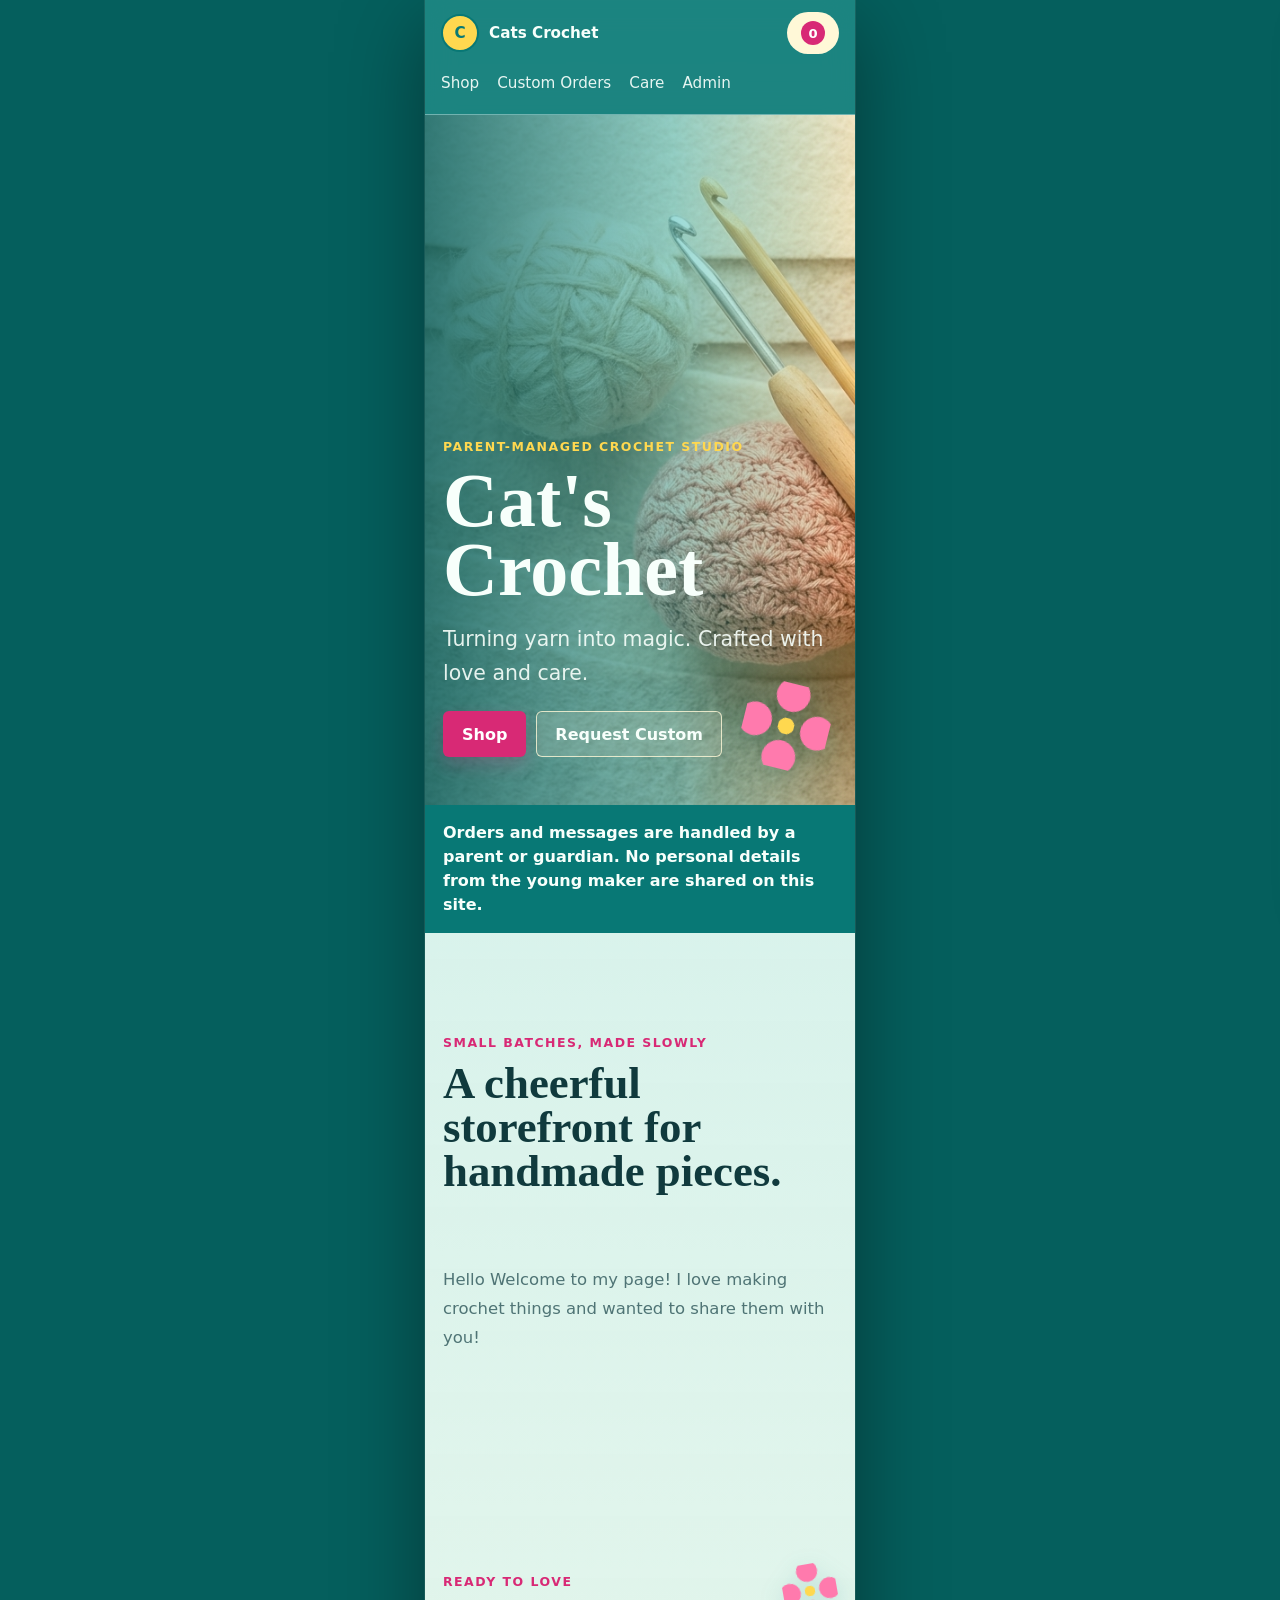
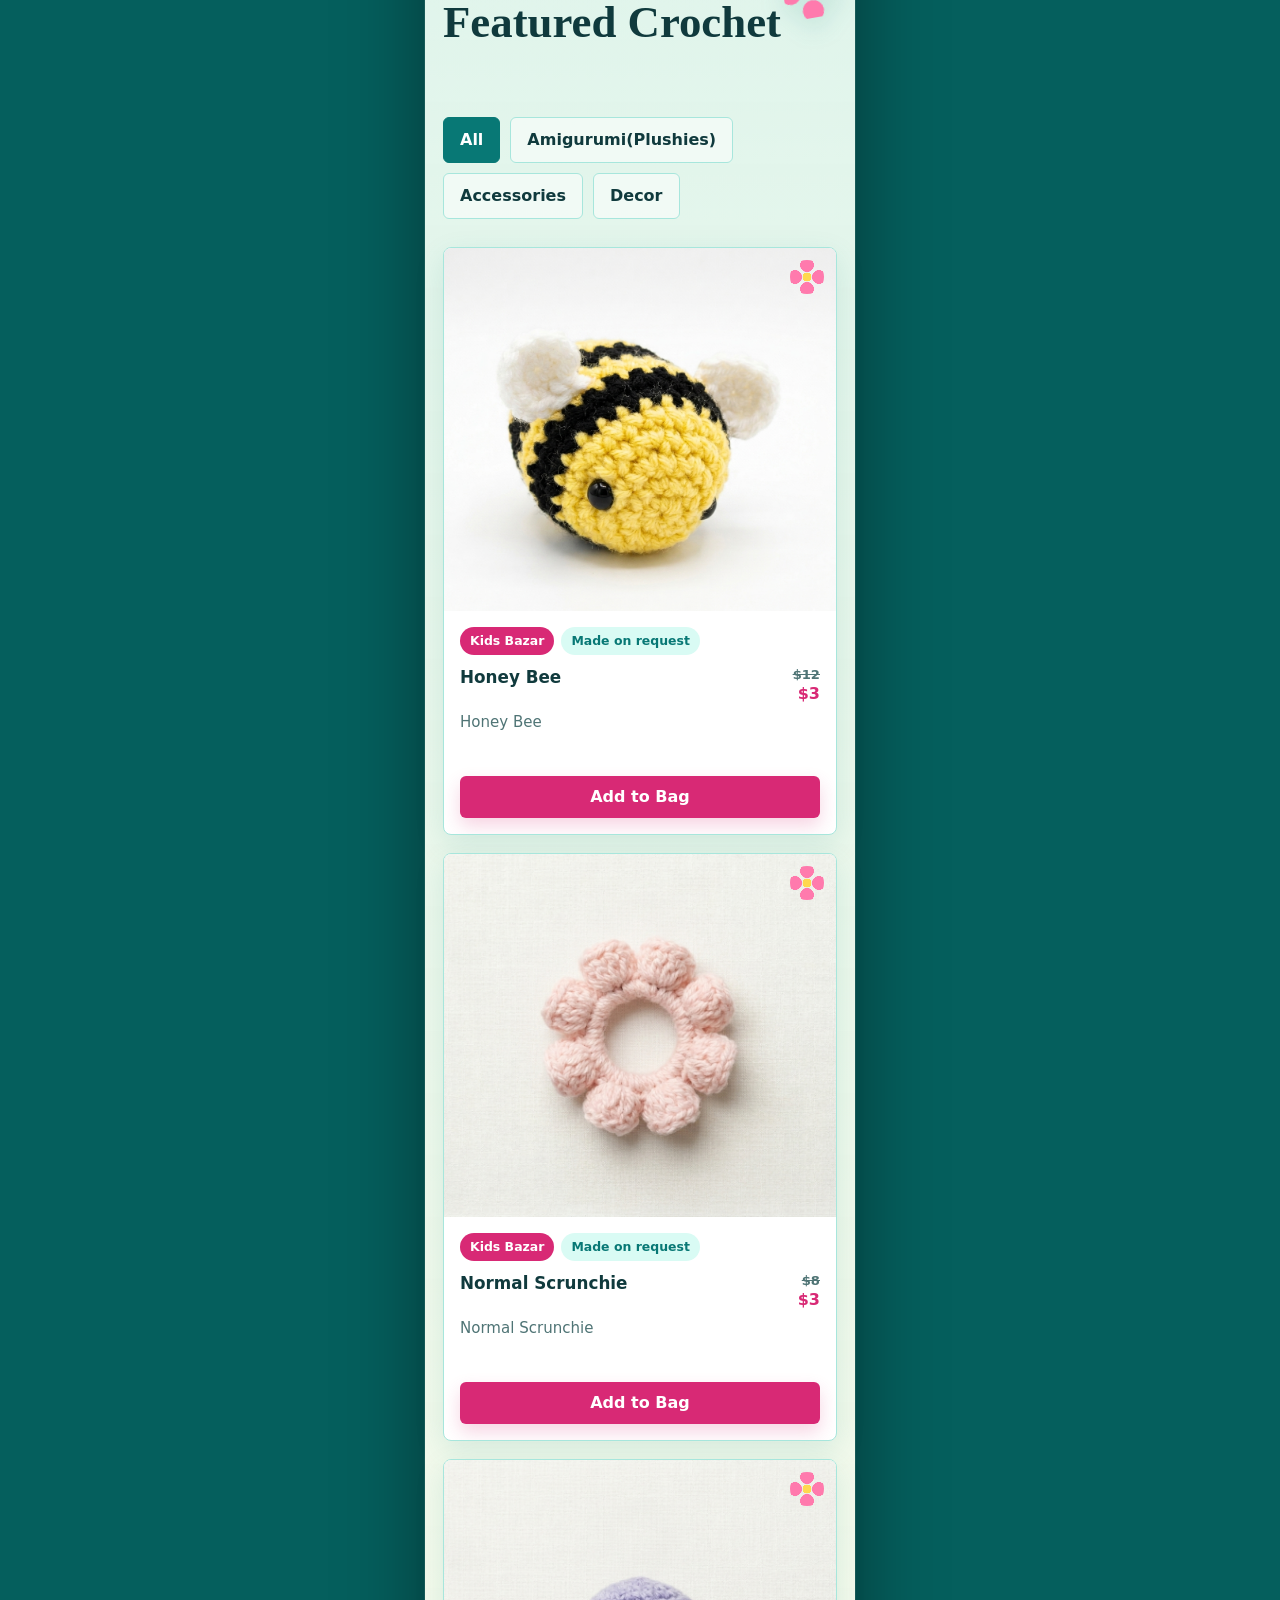
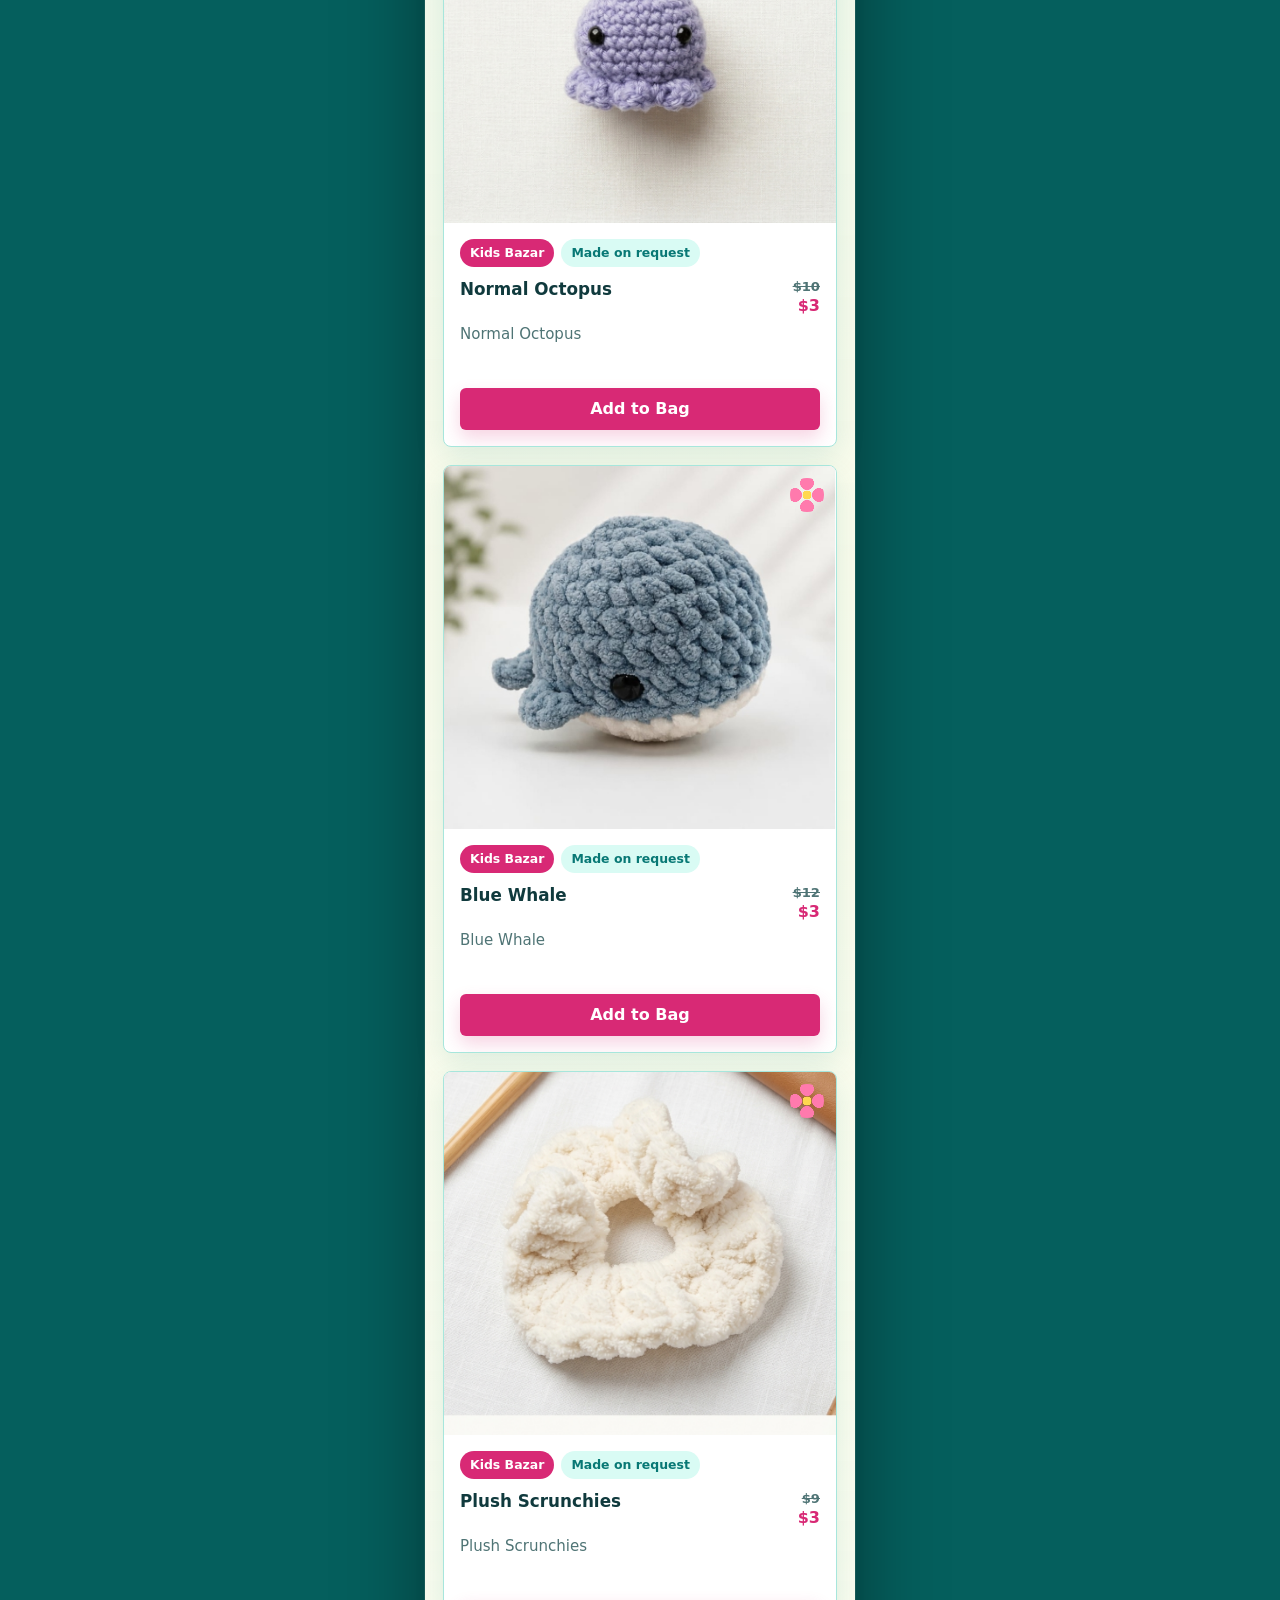
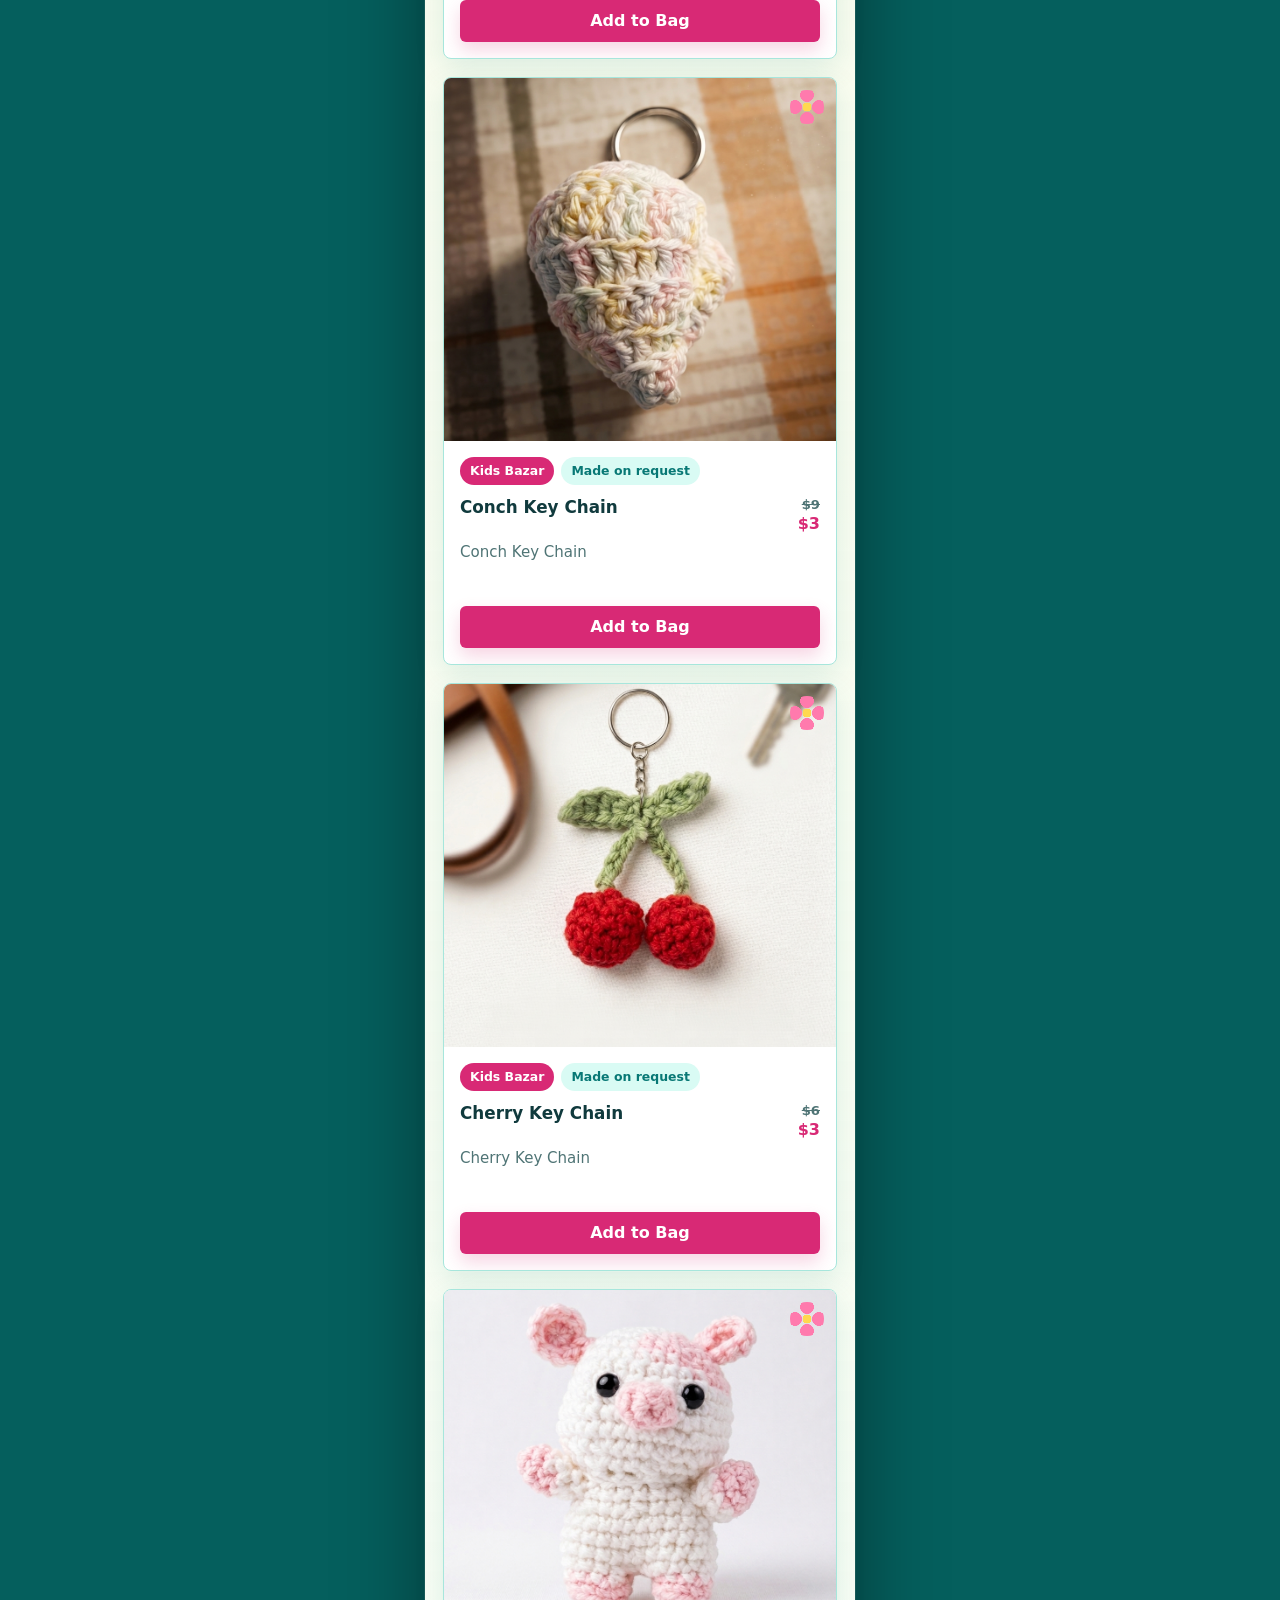
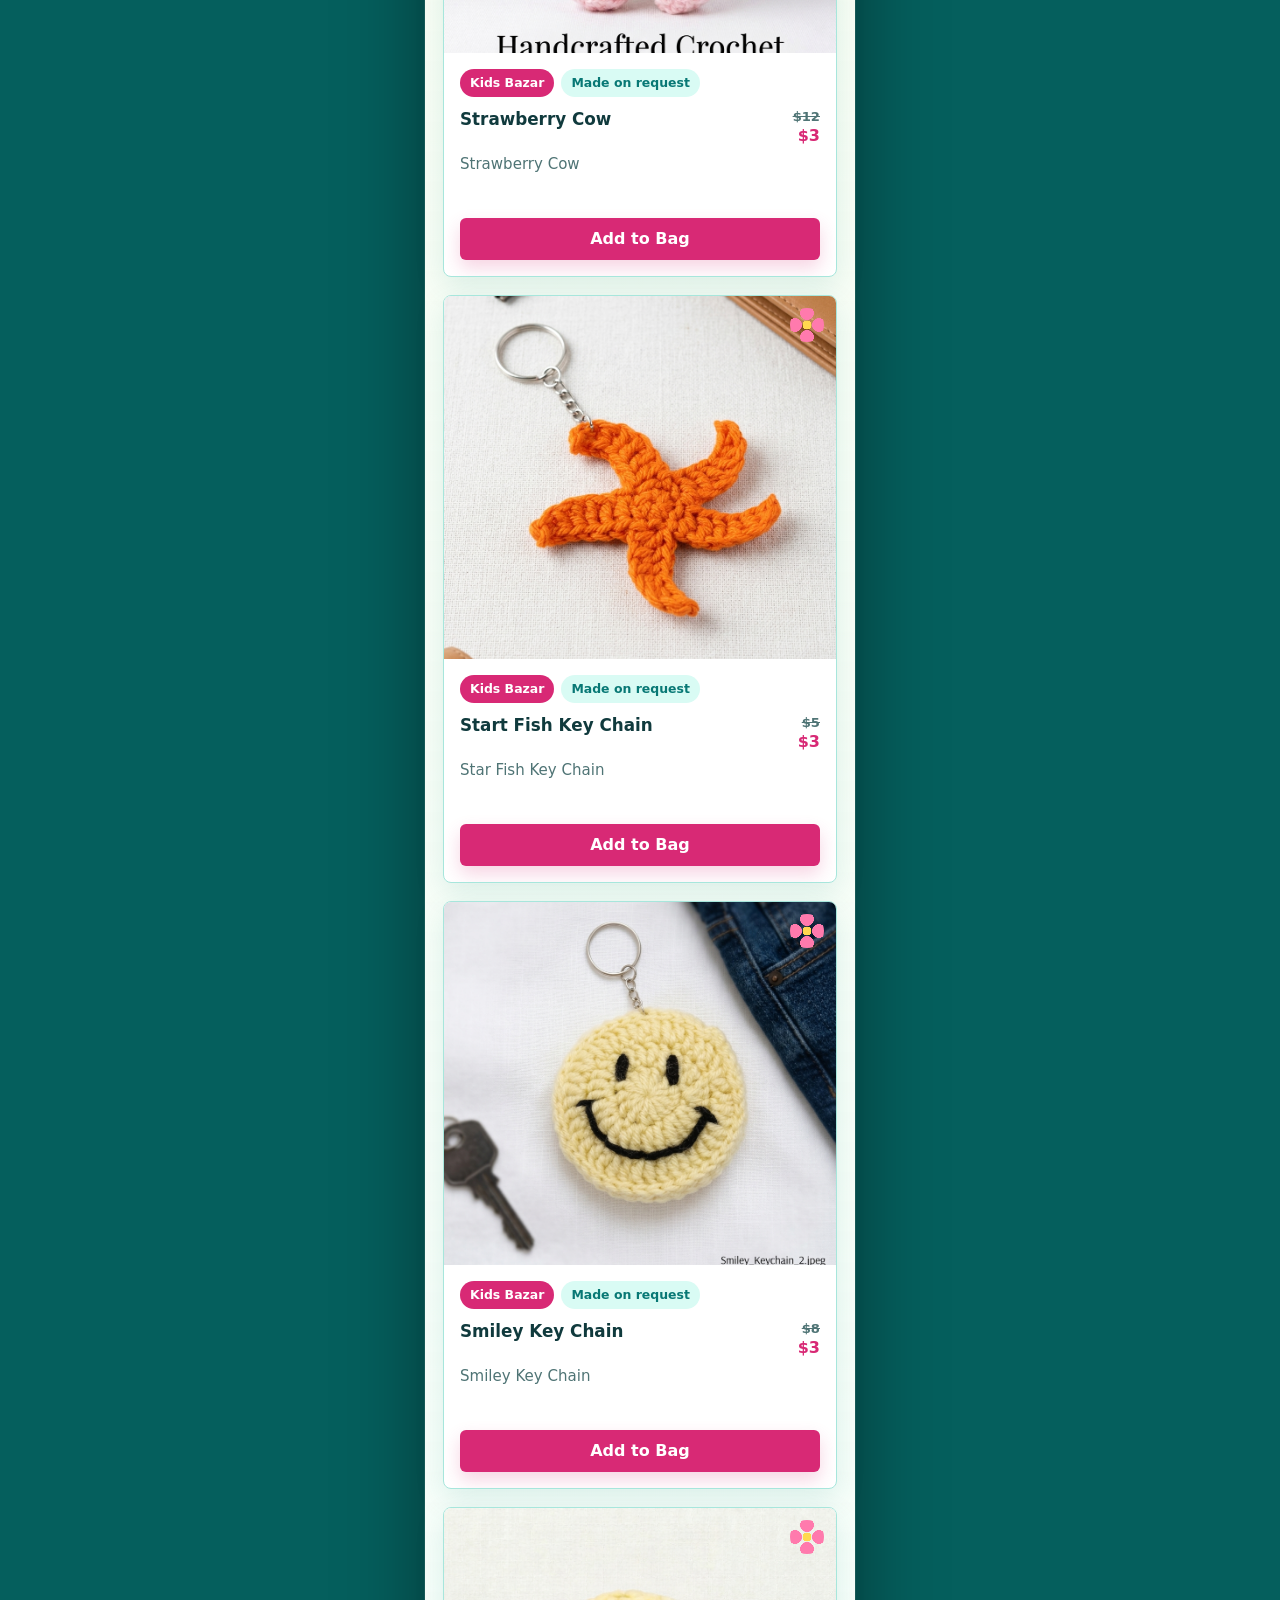
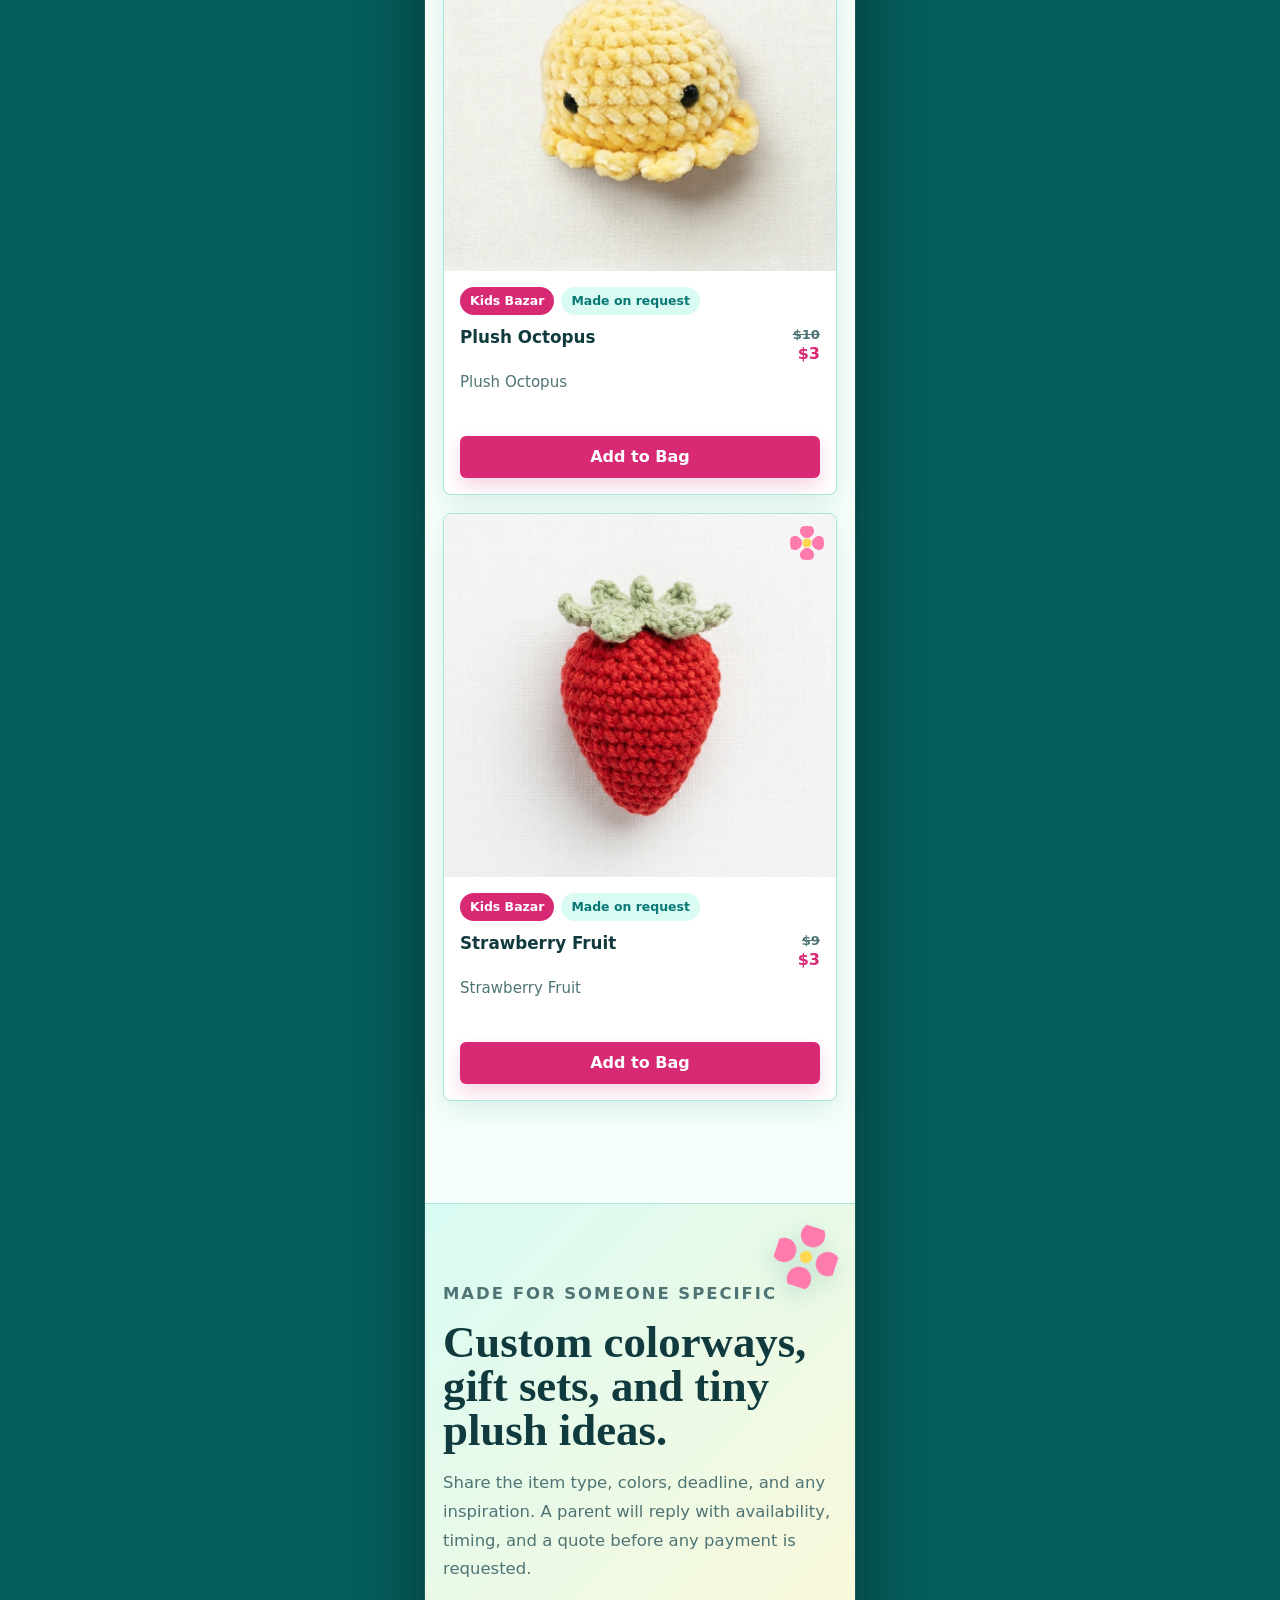
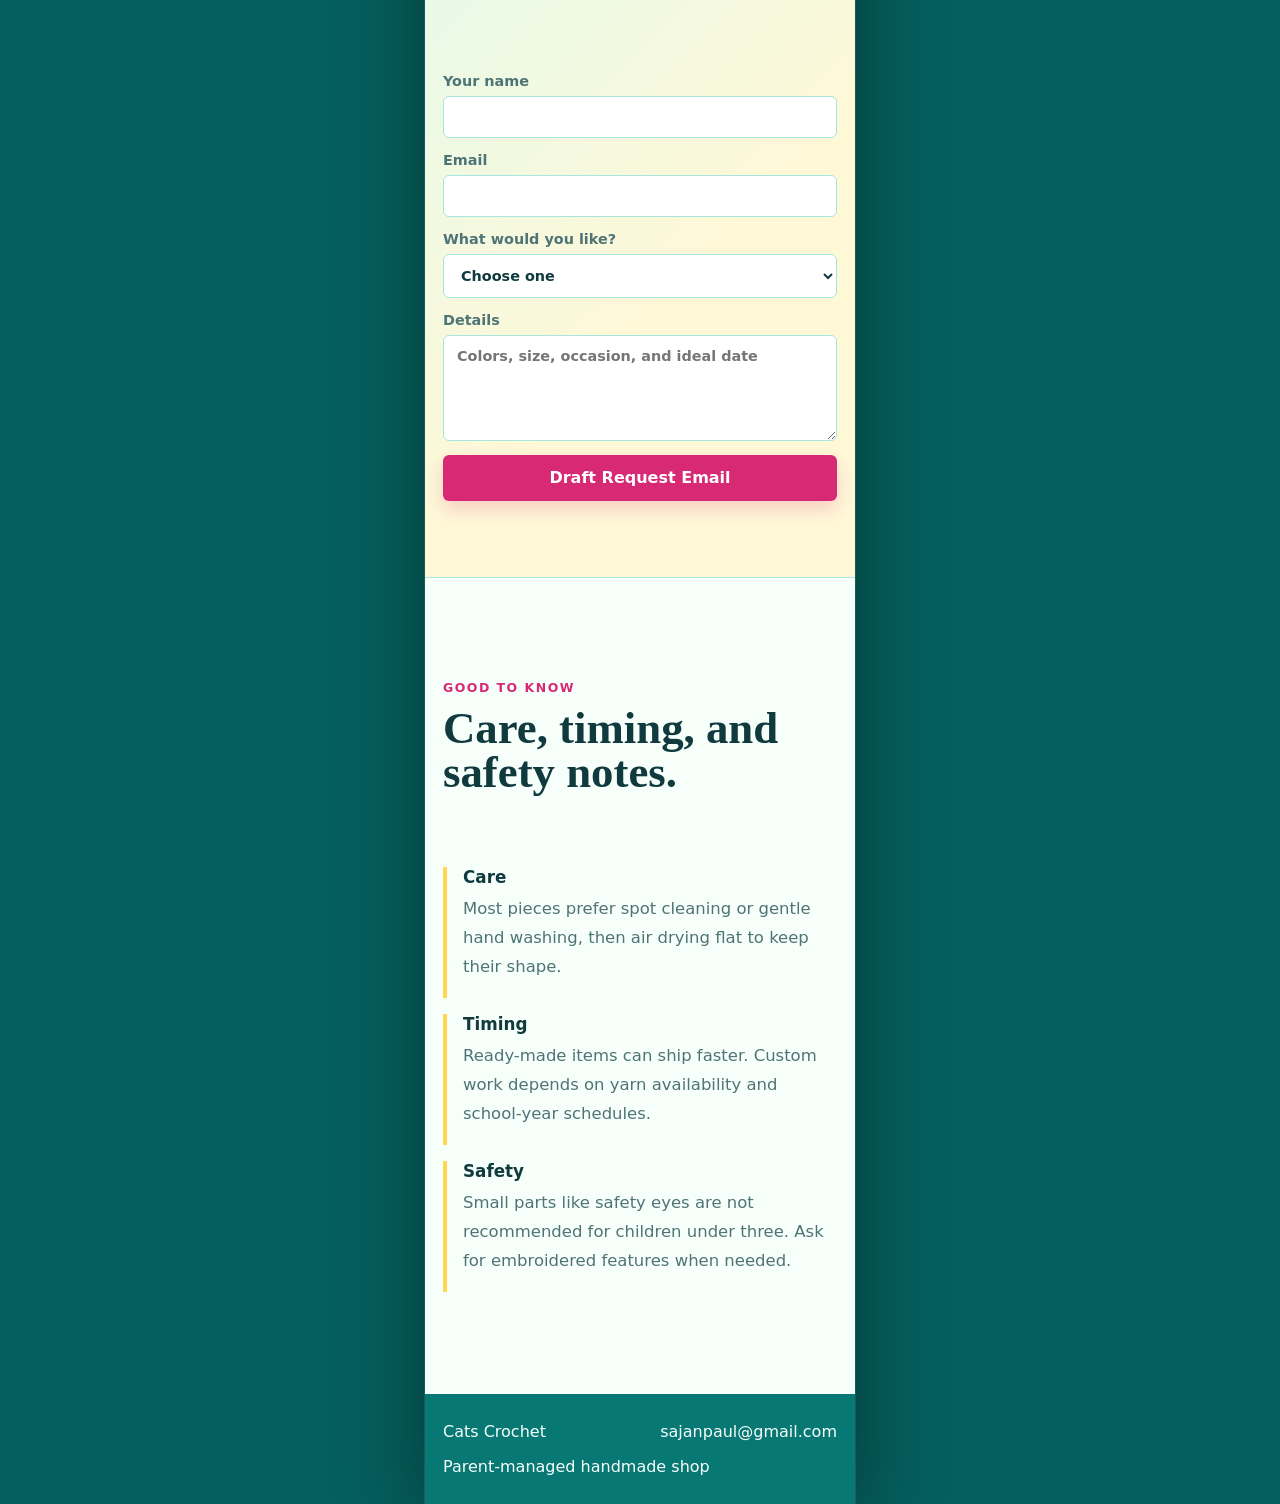
==== index.html @ 6daa9a14 "Initial commit via Netlify [skip ci]" ====
<!doctype html>
<html lang="en">
  <head>
    <meta charset="utf-8">
    <meta name="viewport" content="width=device-width, initial-scale=1">
    <title>Cats Crochet | Handmade Crochet Shop</title>
    <meta name="description" content="A parent-managed handmade crochet shop for plushies, totes, flowers, and custom gifts.">
    <link rel="stylesheet" href="styles.css">
  </head>
  <body>
    <header class="site-header" aria-label="Main navigation">
      <a class="brand" href="#top" aria-label="Cats Crochet home">
        <span class="brand-mark" aria-hidden="true">C</span>
        <span>Cats Crochet</span>
      </a>
      <nav class="nav-links">
        <a href="#shop">Shop</a>
        <a href="#custom">Custom Orders</a>
        <a href="#care">Care</a>
        <a href="admin.html">Admin</a>
      </nav>
      <button class="cart-toggle" type="button" aria-label="Open cart">
        <span aria-hidden="true">Bag</span>
        <span id="cartCount">0</span>
      </button>
    </header>

    <main id="top">
      <section class="hero" aria-labelledby="heroTitle">
        <div class="hero-content">
          <p class="eyebrow">Parent-managed crochet studio</p>
          <h1 id="heroTitle">Cat's Crochet</h1>
           <p class="hero-copy">Turning yarn into magic. Crafted with love and care.</p>
          <div class="hero-actions">
            <a class="button primary" href="#shop">Shop</a>
            <a class="button secondary" href="#custom">Request Custom</a>
          </div>
        </div>
      </section>

      <section class="notice" aria-label="Shop notice">
        <p>Orders and messages are handled by a parent or guardian. No personal details from the young maker are shared on this site.</p>
      </section>

      <section class="section intro" aria-labelledby="introTitle">
        <div>
          <p class="eyebrow">Small batches, made slowly</p>
          <h2 id="introTitle">A cheerful storefront for handmade pieces.</h2>
        </div>
        <p>Hello Welcome to my page! I love making crochet things and wanted to share them with you!</p>
      </section>

      <section class="section shop" id="shop" aria-labelledby="shopTitle">
        <div class="section-heading">
          <div>
            <p class="eyebrow">Ready to love</p>
            <h2 id="shopTitle">Featured Crochet</h2>
          </div>
          <div class="filters" aria-label="Product filters">
            <button class="filter active" type="button" data-filter="all">All</button>
            <button class="filter" type="button" data-filter="amigurumi">Amigurumi(Plushies)</button>
            <button class="filter" type="button" data-filter="accessories">Accessories</button>
            <button class="filter" type="button" data-filter="decor">Decor</button>
          </div>
        </div>
        <div class="product-grid" id="productGrid"></div>
      </section>

      <section class="section custom" id="custom" aria-labelledby="customTitle">
        <div class="custom-copy">
          <p class="eyebrow">Made for someone specific</p>
          <h2 id="customTitle">Custom colorways, gift sets, and tiny plush ideas.</h2>
		  <p> <p>
          <p>Share the item type, colors, deadline, and any inspiration. A parent will reply with availability, timing, and a quote before any payment is requested.</p>
        </div>
        <form id="customForm" class="custom-form">
          <label>
            Your name
            <input name="name" autocomplete="name" required>
          </label>
          <label>
            Email
            <input name="email" type="email" autocomplete="email" required>
          </label>
          <label>
            What would you like?
            <select name="type" required>
              <option value="">Choose one</option>
              <option>Plushie</option>
              <option>Bag or accessory</option>
              <option>Home item</option>
              <option>Gift set</option>
            </select>
          </label>
          <label>
            Details
            <textarea name="details" rows="5" placeholder="Colors, size, occasion, and ideal date"></textarea>
          </label>
          <button class="button primary" type="submit">Draft Request Email</button>
        </form>
      </section>

      <section class="section details" id="care" aria-labelledby="careTitle">
        <div>
          <p class="eyebrow">Good to know</p>
          <h2 id="careTitle">Care, timing, and safety notes.</h2>
        </div>
        <div class="detail-list">
          <article>
            <h3>Care</h3>
            <p>Most pieces prefer spot cleaning or gentle hand washing, then air drying flat to keep their shape.</p>
          </article>
          <article>
            <h3>Timing</h3>
            <p>Ready-made items can ship faster. Custom work depends on yarn availability and school-year schedules.</p>
          </article>
          <article>
            <h3>Safety</h3>
            <p>Small parts like safety eyes are not recommended for children under three. Ask for embroidered features when needed.</p>
          </article>
        </div>
      </section>
    </main>

    <aside class="cart-panel" id="cartPanel" aria-label="Shopping bag" aria-hidden="true">
      <div class="cart-header">
        <h2>Your Bag</h2>
        <button class="icon-button" type="button" id="closeCart" aria-label="Close cart">x</button>
      </div>
      <div class="cart-items" id="cartItems"></div>
      <div class="cart-footer">
        <div class="cart-total">
          <span>Total</span>
          <strong id="cartTotal">$0</strong>
        </div>
        <button class="button primary full" type="button" id="checkoutButton">Draft Checkout Email</button>
        <p>Checkout is parent-managed. Connect Stripe, Shopify, Square, or PayPal when you are ready for live payments.</p>
      </div>
    </aside>
    <div class="scrim" id="scrim"></div>

    <footer class="footer">
      <p>Cats Crochet</p>
      <a href="mailto:sajanpaul@gmail.com">sajanpaul@gmail.com</a>
      <p>Parent-managed handmade shop</p>
    </footer>

    <script src="data.js"></script>
    <script src="app.js"></script>
  </body>
</html>
---- styles.css ----
:root {
  --ink: #103a3d;
  --muted: #4f7475;
  --paper: #f7fffb;
  --cream: #fff8d7;
  --rose: #ff7aad;
  --rose-dark: #d82975;
  --teal: #13a9a4;
  --teal-dark: #087875;
  --teal-soft: #d9fbf4;
  --gold: #ffd84f;
  --gold-dark: #c88900;
  --leaf: #35b86d;
  --line: #a7e6dc;
  --shadow: 0 18px 50px rgba(8, 120, 117, .2);
  font-family: Inter, ui-sans-serif, system-ui, -apple-system, BlinkMacSystemFont, "Segoe UI", sans-serif;
}

* {
  box-sizing: border-box;
}

html {
  scroll-behavior: smooth;
}

body {
  margin: 0;
  color: var(--ink);
  background:
    linear-gradient(180deg, rgba(19, 169, 164, .18), rgba(255, 248, 215, .42) 34%, rgba(247, 255, 251, 1) 74%),
    var(--paper);
}

a {
  color: inherit;
  text-decoration: none;
}

button,
input,
select,
textarea {
  font: inherit;
}

.site-header {
  position: sticky;
  top: 0;
  z-index: 20;
  display: grid;
  grid-template-columns: auto 1fr auto;
  align-items: center;
  gap: 24px;
  min-height: 72px;
  padding: 12px clamp(18px, 4vw, 56px);
  border-bottom: 1px solid rgba(255, 255, 255, .38);
  color: #f7fffb;
  background: rgba(8, 120, 117, .9);
  backdrop-filter: blur(14px);
}

.brand {
  display: inline-flex;
  align-items: center;
  gap: 10px;
  font-weight: 800;
}

.brand-mark {
  display: grid;
  width: 38px;
  height: 38px;
  place-items: center;
  border: 2px solid currentColor;
  border-radius: 50%;
  color: var(--teal-dark);
  background: var(--gold);
}

.nav-links {
  display: flex;
  justify-content: center;
  gap: clamp(14px, 3vw, 34px);
  color: rgba(247, 255, 251, .92);
  font-size: .95rem;
}

.nav-links a {
  padding: 10px 0;
}

.cart-toggle,
.icon-button {
  border: 0;
  cursor: pointer;
}

.cart-toggle {
  display: inline-flex;
  align-items: center;
  gap: 8px;
  min-height: 42px;
  padding: 0 14px;
  border-radius: 999px;
  color: var(--ink);
  background: var(--cream);
  font-weight: 800;
}

#cartCount {
  display: grid;
  min-width: 24px;
  height: 24px;
  place-items: center;
  border-radius: 999px;
  color: #fff;
  background: var(--rose-dark);
  font-size: .82rem;
}

.hero {
  position: relative;
  overflow: hidden;
  min-height: calc(100vh - 72px);
  display: flex;
  align-items: center;
  padding: clamp(56px, 8vw, 110px) clamp(18px, 5vw, 76px);
  background-color: var(--teal);
  background-image: linear-gradient(90deg, rgba(8, 96, 94, .82), rgba(19, 169, 164, .42) 58%, rgba(255, 216, 79, .18)), url("assets/hero-yarn.jpg");
  background-position: center;
  background-size: cover;
}

.hero::after,
.custom::before,
.section-heading::after {
  content: "";
  position: absolute;
  width: 86px;
  height: 86px;
  pointer-events: none;
  background:
    radial-gradient(circle at 50% 50%, var(--gold) 0 13%, transparent 14%),
    radial-gradient(circle at 50% 13%, var(--rose) 0 19%, transparent 20%),
    radial-gradient(circle at 87% 50%, var(--rose) 0 19%, transparent 20%),
    radial-gradient(circle at 50% 87%, var(--rose) 0 19%, transparent 20%),
    radial-gradient(circle at 13% 50%, var(--rose) 0 19%, transparent 20%);
  filter: drop-shadow(0 8px 12px rgba(8, 120, 117, .2));
}

.hero::after {
  right: 26px;
  bottom: 36px;
  transform: rotate(14deg);
}

.hero-content {
  position: relative;
  z-index: 1;
  width: min(650px, 100%);
  color: #f7fffb;
}

.eyebrow {
  margin: 0 0 12px;
  color: var(--rose-dark);
  font-size: .78rem;
  font-weight: 900;
  letter-spacing: .12em;
  text-transform: uppercase;
}

.hero .eyebrow {
  color: var(--gold);
}

h1,
h2,
h3,
p {
  margin-top: 0;
}

h1 {
  max-width: 11ch;
  margin-bottom: 20px;
  font-family: Georgia, "Times New Roman", serif;
  font-size: clamp(3.7rem, 8vw, 7.7rem);
  line-height: .9;
  letter-spacing: 0;
}

h2 {
  margin-bottom: 0;
  font-family: Georgia, "Times New Roman", serif;
  font-size: clamp(2.1rem, 4vw, 4rem);
  line-height: .98;
  letter-spacing: 0;
}

h3 {
  margin-bottom: 8px;
  font-size: 1.05rem;
}

.hero-copy {
  max-width: 54ch;
  color: rgba(247, 255, 251, .9);
  font-size: clamp(1.05rem, 2vw, 1.28rem);
  line-height: 1.65;
}

.hero-actions,
.filters {
  display: flex;
  flex-wrap: wrap;
  gap: 10px;
}

.button,
.filter {
  min-height: 46px;
  display: inline-flex;
  align-items: center;
  justify-content: center;
  border: 1px solid transparent;
  border-radius: 6px;
  cursor: pointer;
  font-weight: 850;
}

.button {
  padding: 0 18px;
}

.button.primary {
  color: #fff;
  background: var(--rose-dark);
  box-shadow: 0 8px 18px rgba(216, 41, 117, .2);
}

.button.secondary {
  border-color: rgba(255, 248, 215, .8);
  color: #f7fffb;
  background: rgba(255, 248, 215, .14);
}

.button.full {
  width: 100%;
}

.notice {
  padding: 16px clamp(18px, 5vw, 76px);
  color: #f7fffb;
  background: var(--teal-dark);
}

.notice p {
  max-width: 1060px;
  margin: 0 auto;
  font-weight: 750;
  line-height: 1.5;
}

.section {
  position: relative;
  width: min(1180px, calc(100% - 36px));
  margin: 0 auto;
  padding: clamp(58px, 8vw, 104px) 0;
}

.intro,
.section-heading,
.custom,
.details {
  display: grid;
  grid-template-columns: minmax(0, .95fr) minmax(280px, 1.05fr);
  gap: clamp(28px, 6vw, 72px);
  align-items: start;
}

.intro p:last-child,
.custom-copy p,
.detail-list p {
  color: var(--muted);
  line-height: 1.75;
  font-size: 1.03rem;
}

.section-heading {
  position: relative;
  align-items: end;
  margin-bottom: 28px;
}

.section-heading::after {
  top: -10px;
  right: 0;
  width: 54px;
  height: 54px;
  transform: rotate(-10deg);
}

.filters {
  justify-content: flex-end;
}

.filter {
  padding: 0 16px;
  color: var(--ink);
  background: rgba(255, 255, 255, .52);
  border-color: var(--line);
}

.filter.active {
  color: #fff;
  background: var(--teal-dark);
  border-color: var(--teal-dark);
}

.product-grid {
  display: grid;
  grid-template-columns: repeat(4, minmax(0, 1fr));
  gap: 18px;
}

.product-card {
  position: relative;
  overflow: hidden;
  border: 1px solid var(--line);
  border-radius: 8px;
  background: #ffffff;
  box-shadow: 0 10px 30px rgba(8, 120, 117, .12);
}

.product-card::before {
  content: "";
  position: absolute;
  top: 12px;
  right: 12px;
  z-index: 1;
  width: 34px;
  height: 34px;
  border-radius: 50%;
  pointer-events: none;
  background:
    radial-gradient(circle at 50% 50%, var(--gold) 0 18%, transparent 19%),
    radial-gradient(circle at 50% 15%, var(--rose) 0 20%, transparent 21%),
    radial-gradient(circle at 85% 50%, var(--rose) 0 20%, transparent 21%),
    radial-gradient(circle at 50% 85%, var(--rose) 0 20%, transparent 21%),
    radial-gradient(circle at 15% 50%, var(--rose) 0 20%, transparent 21%);
}

.product-card img {
  display: block;
  width: 100%;
  aspect-ratio: 1.08;
  object-fit: cover;
  background: var(--teal-soft);
}

.product-body {
  padding: 16px;
}

.product-badges {
  display: flex;
  flex-wrap: wrap;
  gap: 7px;
  margin-bottom: 12px;
}

.badge,
.count-pill {
  display: inline-flex;
  align-items: center;
  min-height: 28px;
  border-radius: 999px;
  padding: 0 10px;
  color: var(--teal-dark);
  background: var(--teal-soft);
  font-size: .78rem;
  font-weight: 850;
}

.badge.sale {
  color: #fff;
  background: var(--rose-dark);
}

.product-meta {
  display: flex;
  justify-content: space-between;
  align-items: start;
  gap: 12px;
  margin-bottom: 8px;
}

.product-title {
  margin: 0;
  line-height: 1.2;
}

.price {
  display: grid;
  justify-items: end;
  gap: 2px;
  font-weight: 900;
  color: var(--rose-dark);
}

.price del {
  color: var(--muted);
  font-size: .82rem;
  font-weight: 700;
}

.product-body p {
  min-height: 50px;
  color: var(--muted);
  line-height: 1.55;
  font-size: .94rem;
}

.product-card .button {
  width: 100%;
  min-height: 42px;
}

.custom {
  position: relative;
  overflow: hidden;
  width: min(1180px, calc(100% - 36px));
  max-width: none;
  padding: clamp(42px, 6vw, 76px);
  border-top: 1px solid var(--line);
  border-bottom: 1px solid var(--line);
  background: linear-gradient(135deg, var(--teal-soft), #fff8d7 68%);
}

.custom::before {
  right: 18px;
  top: 22px;
  width: 62px;
  height: 62px;
  transform: rotate(18deg);
}

.custom-form {
  display: grid;
  gap: 14px;
}

label {
  display: grid;
  gap: 7px;
  color: var(--muted);
  font-size: .9rem;
  font-weight: 800;
}

input,
select,
textarea {
  width: 100%;
  border: 1px solid var(--line);
  border-radius: 6px;
  padding: 12px 13px;
  color: var(--ink);
  background: #ffffff;
}

textarea {
  resize: vertical;
}

.detail-list {
  display: grid;
  grid-template-columns: repeat(3, minmax(0, 1fr));
  gap: 16px;
}

.detail-list article {
  border-left: 4px solid var(--gold);
  padding-left: 16px;
}

.cart-panel {
  position: fixed;
  inset: 0 0 0 auto;
  z-index: 40;
  width: min(430px, 100%);
  display: grid;
  grid-template-rows: auto 1fr auto;
  color: var(--ink);
  background: #f7fffb;
  box-shadow: var(--shadow);
  transform: translateX(110%);
  transition: transform .2s ease;
}

.cart-panel.open {
  transform: translateX(0);
}

.cart-header,
.cart-footer {
  padding: 20px;
}

.cart-header {
  display: flex;
  justify-content: space-between;
  align-items: center;
  border-bottom: 1px solid var(--line);
}

.cart-header h2 {
  font-size: 2rem;
}

.icon-button {
  width: 42px;
  height: 42px;
  border-radius: 50%;
  color: #fff;
  background: var(--teal-dark);
  font-size: 1.5rem;
  line-height: 1;
}

.cart-items {
  overflow: auto;
  padding: 14px 20px;
}

.cart-item {
  display: grid;
  grid-template-columns: 68px 1fr auto;
  gap: 12px;
  align-items: center;
  padding: 12px 0;
  border-bottom: 1px solid var(--line);
}

.cart-item img {
  width: 68px;
  height: 68px;
  border-radius: 8px;
  object-fit: cover;
}

.cart-item h3 {
  margin: 0 0 4px;
  font-size: .98rem;
}

.cart-item p,
.cart-footer p {
  margin: 0;
  color: var(--muted);
  font-size: .88rem;
  line-height: 1.5;
}

.remove-button {
  border: 0;
  border-radius: 999px;
  color: var(--rose-dark);
  background: #ffe0ee;
  cursor: pointer;
  font-weight: 900;
  width: 34px;
  height: 34px;
}

.cart-footer {
  display: grid;
  gap: 14px;
  border-top: 1px solid var(--line);
}

.cart-total {
  display: flex;
  justify-content: space-between;
  font-size: 1.1rem;
}

.scrim {
  position: fixed;
  inset: 0;
  z-index: 35;
  pointer-events: none;
  background: rgba(8, 120, 117, .38);
  opacity: 0;
  transition: opacity .2s ease;
}

.scrim.open {
  pointer-events: auto;
  opacity: 1;
}

.empty {
  padding: 34px 0;
  color: var(--muted);
  text-align: center;
}

.products-empty {
  grid-column: 1 / -1;
}

.footer {
  display: flex;
  flex-wrap: wrap;
  justify-content: space-between;
  gap: 16px;
  padding: 28px clamp(18px, 5vw, 76px);
  color: #f7fffb;
  background: var(--teal-dark);
}

.footer p {
  margin: 0;
}

.admin-page {
  background: linear-gradient(180deg, var(--teal-soft), #fff8d7);
}

.locked {
  display: none !important;
}

.admin-login-shell {
  width: min(430px, calc(100% - 36px));
  min-height: calc(100vh - 108px);
  display: grid;
  place-items: center;
  margin: 0 auto;
  padding: 38px 0;
}

.login-card {
  width: 100%;
  border: 1px solid var(--line);
  border-radius: 8px;
  padding: 24px;
  background: #ffffff;
  box-shadow: 0 12px 36px rgba(8, 120, 117, .14);
}

.login-card h1 {
  max-width: none;
  margin-bottom: 12px;
  font-size: clamp(3rem, 13vw, 4.2rem);
  color: var(--ink);
}

.login-card p {
  color: var(--muted);
  line-height: 1.6;
}

.login-form {
  display: grid;
  gap: 14px;
  margin-top: 18px;
}

.login-error {
  min-height: 22px;
  margin: 0;
  color: var(--rose-dark) !important;
  font-weight: 850;
}

.admin-shell {
  width: min(1180px, calc(100% - 36px));
  margin: 0 auto;
  padding: clamp(34px, 6vw, 74px) 0;
}

.admin-hero {
  display: grid;
  grid-template-columns: minmax(0, 1fr) auto;
  gap: 24px;
  align-items: end;
  margin-bottom: 26px;
}

.admin-hero h1 {
  max-width: none;
  margin-bottom: 12px;
  color: var(--ink);
  font-size: clamp(3rem, 7vw, 6rem);
}

.admin-hero p:last-child {
  max-width: 68ch;
  color: var(--muted);
  line-height: 1.65;
}

.admin-actions,
.form-actions,
.admin-product-actions {
  display: flex;
  flex-wrap: wrap;
  gap: 10px;
}

.button.secondary.dark {
  border-color: var(--line);
  color: var(--ink);
  background: #ffffff;
}

.button.danger {
  color: #fff;
  background: #b4235f;
}

.admin-grid {
  display: grid;
  grid-template-columns: minmax(300px, 420px) minmax(0, 1fr);
  gap: 22px;
  align-items: start;
}

.admin-form,
.admin-list {
  border: 1px solid var(--line);
  border-radius: 8px;
  background: #ffffff;
  box-shadow: 0 12px 36px rgba(8, 120, 117, .14);
}

.admin-form {
  position: sticky;
  top: 96px;
  display: grid;
  gap: 14px;
  padding: 20px;
}

.admin-form h2,
.admin-list h2 {
  margin-bottom: 0;
  font-size: clamp(1.7rem, 3vw, 2.45rem);
}

.form-row {
  display: grid;
  grid-template-columns: 1fr 1fr;
  gap: 12px;
}

.admin-list {
  padding: 20px;
}

.admin-list-heading {
  display: flex;
  justify-content: space-between;
  gap: 16px;
  align-items: end;
  margin-bottom: 18px;
}

.admin-product {
  display: grid;
  grid-template-columns: 92px minmax(0, 1fr);
  gap: 14px;
  align-items: center;
  padding: 14px 0;
  border-top: 1px solid var(--line);
}

.admin-product:first-child {
  border-top: 0;
}

.admin-product img {
  width: 92px;
  height: 92px;
  border-radius: 8px;
  object-fit: cover;
  background: var(--cream);
}

.admin-product-title {
  display: flex;
  justify-content: space-between;
  gap: 12px;
  margin-bottom: 6px;
}

.admin-product-title h3 {
  margin: 0;
}

.admin-product-title strong {
  color: var(--rose-dark);
}

.admin-product p {
  margin-bottom: 10px;
  color: var(--muted);
  line-height: 1.55;
}

.admin-product-actions {
  grid-column: 2 / -1;
}

.admin-product-actions .button {
  min-width: 96px;
  min-height: 40px;
}

@media (max-width: 920px) {
  .site-header {
    grid-template-columns: 1fr auto;
  }

  .nav-links {
    grid-column: 1 / -1;
    order: 3;
    justify-content: flex-start;
    overflow-x: auto;
  }

  .hero {
    min-height: 720px;
    align-items: flex-end;
  }

  .intro,
  .section-heading,
  .custom,
  .details {
    grid-template-columns: 1fr;
  }

  .filters {
    justify-content: flex-start;
  }

  .product-grid,
  .detail-list {
    grid-template-columns: repeat(2, minmax(0, 1fr));
  }

  .admin-hero,
  .admin-grid {
    grid-template-columns: 1fr;
  }

  .admin-form {
    position: static;
  }

  .admin-product-actions {
    grid-column: 1 / -1;
  }
}

@media (max-width: 560px) {
  .site-header {
    gap: 10px;
  }

  .brand {
    font-size: .95rem;
  }

  .cart-toggle span:first-child {
    display: none;
  }

  h1 {
    max-width: 9ch;
  }

  .hero {
    min-height: 690px;
    padding-bottom: 48px;
  }

  .product-grid,
  .detail-list {
    grid-template-columns: 1fr;
  }

  .custom {
    width: 100%;
    padding-inline: 18px;
  }

  .form-row,
  .admin-product {
    grid-template-columns: 1fr;
  }

  .admin-product img {
    width: 100%;
    height: auto;
    aspect-ratio: 1.5;
  }
}

/* Mobile-only presentation: phones use the full viewport, larger screens see the site as a phone-width app. */
@media (min-width: 561px) {
  html {
    background: #055f5d;
  }

  body {
    width: 430px;
    max-width: 100%;
    min-height: 100vh;
    margin: 0 auto;
    overflow-x: hidden;
    box-shadow: 0 0 0 1px rgba(255, 250, 242, .08), 0 24px 80px rgba(0, 0, 0, .4);
  }

  .site-header {
    grid-template-columns: 1fr auto;
    gap: 10px;
    padding-inline: 16px;
  }

  .nav-links {
    grid-column: 1 / -1;
    order: 3;
    justify-content: flex-start;
    gap: 18px;
    overflow-x: auto;
    white-space: nowrap;
  }

  .brand {
    font-size: .95rem;
  }

  .cart-toggle span:first-child {
    display: none;
  }

  .hero {
    min-height: 690px;
    align-items: flex-end;
    padding: 52px 18px 48px;
  }

  h1 {
    max-width: 9ch;
    font-size: clamp(3.6rem, 16vw, 4.75rem);
  }

  h2 {
    font-size: clamp(2rem, 10vw, 2.8rem);
  }

  .notice,
  .footer {
    padding-inline: 18px;
  }

  .section,
  .admin-shell {
    width: calc(100% - 36px);
  }

  .intro,
  .section-heading,
  .custom,
  .details,
  .admin-hero,
  .admin-grid {
    grid-template-columns: 1fr;
  }

  .filters {
    justify-content: flex-start;
  }

  .product-grid,
  .detail-list,
  .form-row,
  .admin-product {
    grid-template-columns: 1fr;
  }

  .custom {
    width: 100%;
    padding-inline: 18px;
  }

  .admin-form {
    position: static;
  }

  .admin-product-actions {
    grid-column: 1 / -1;
  }

  .admin-product img {
    width: 100%;
    height: auto;
    aspect-ratio: 1.5;
  }
}
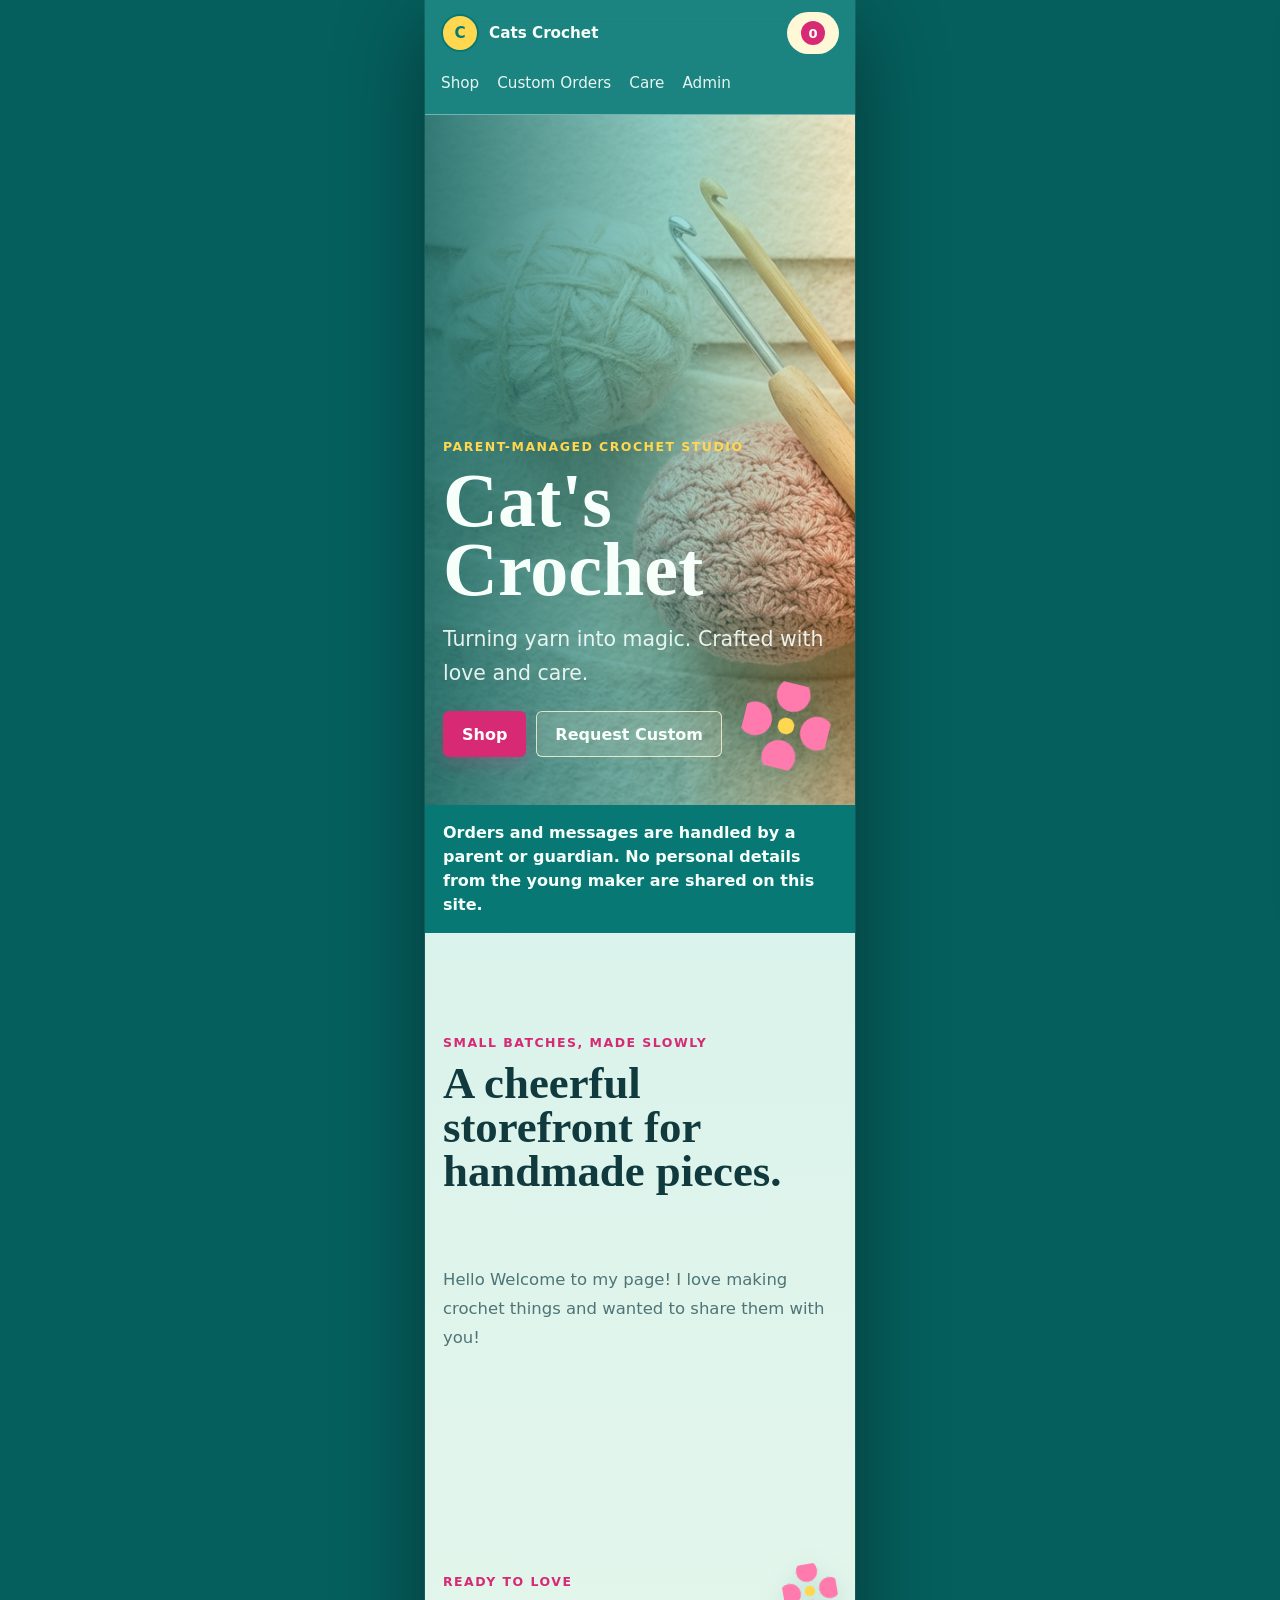
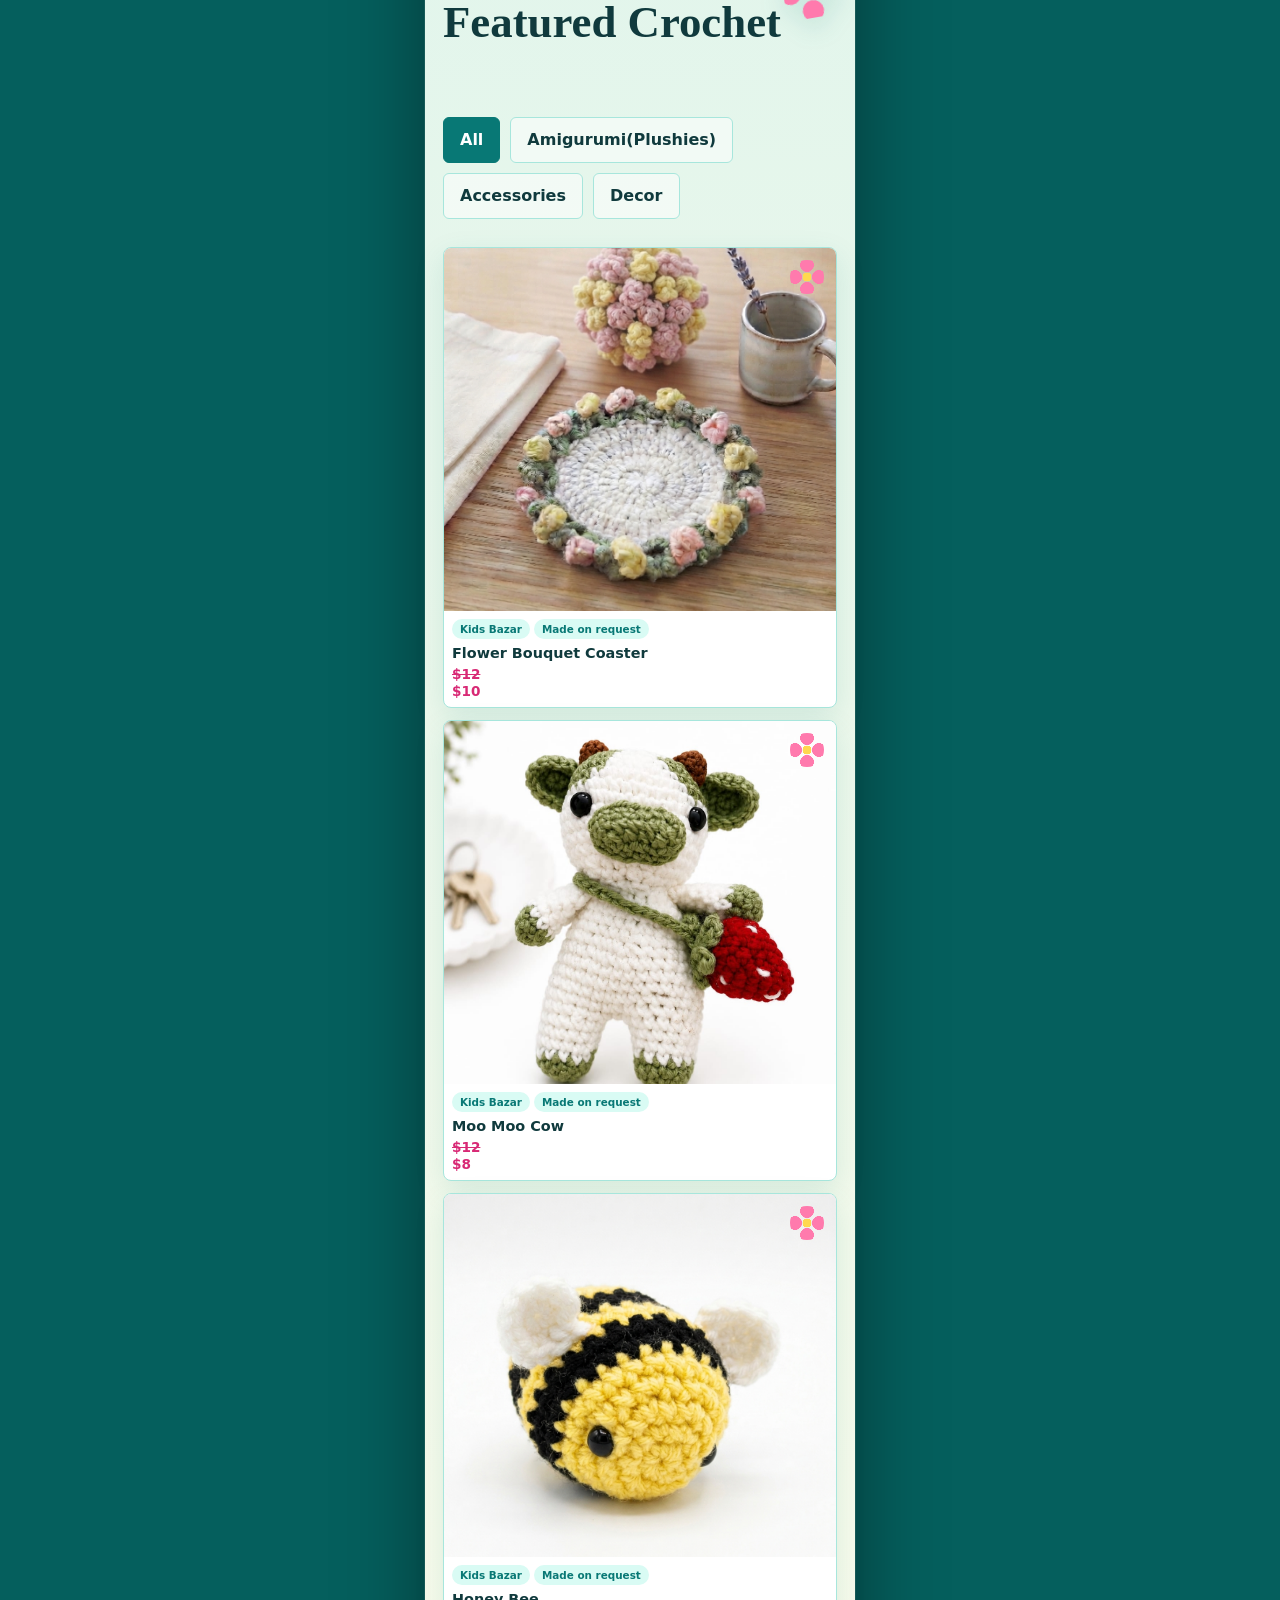
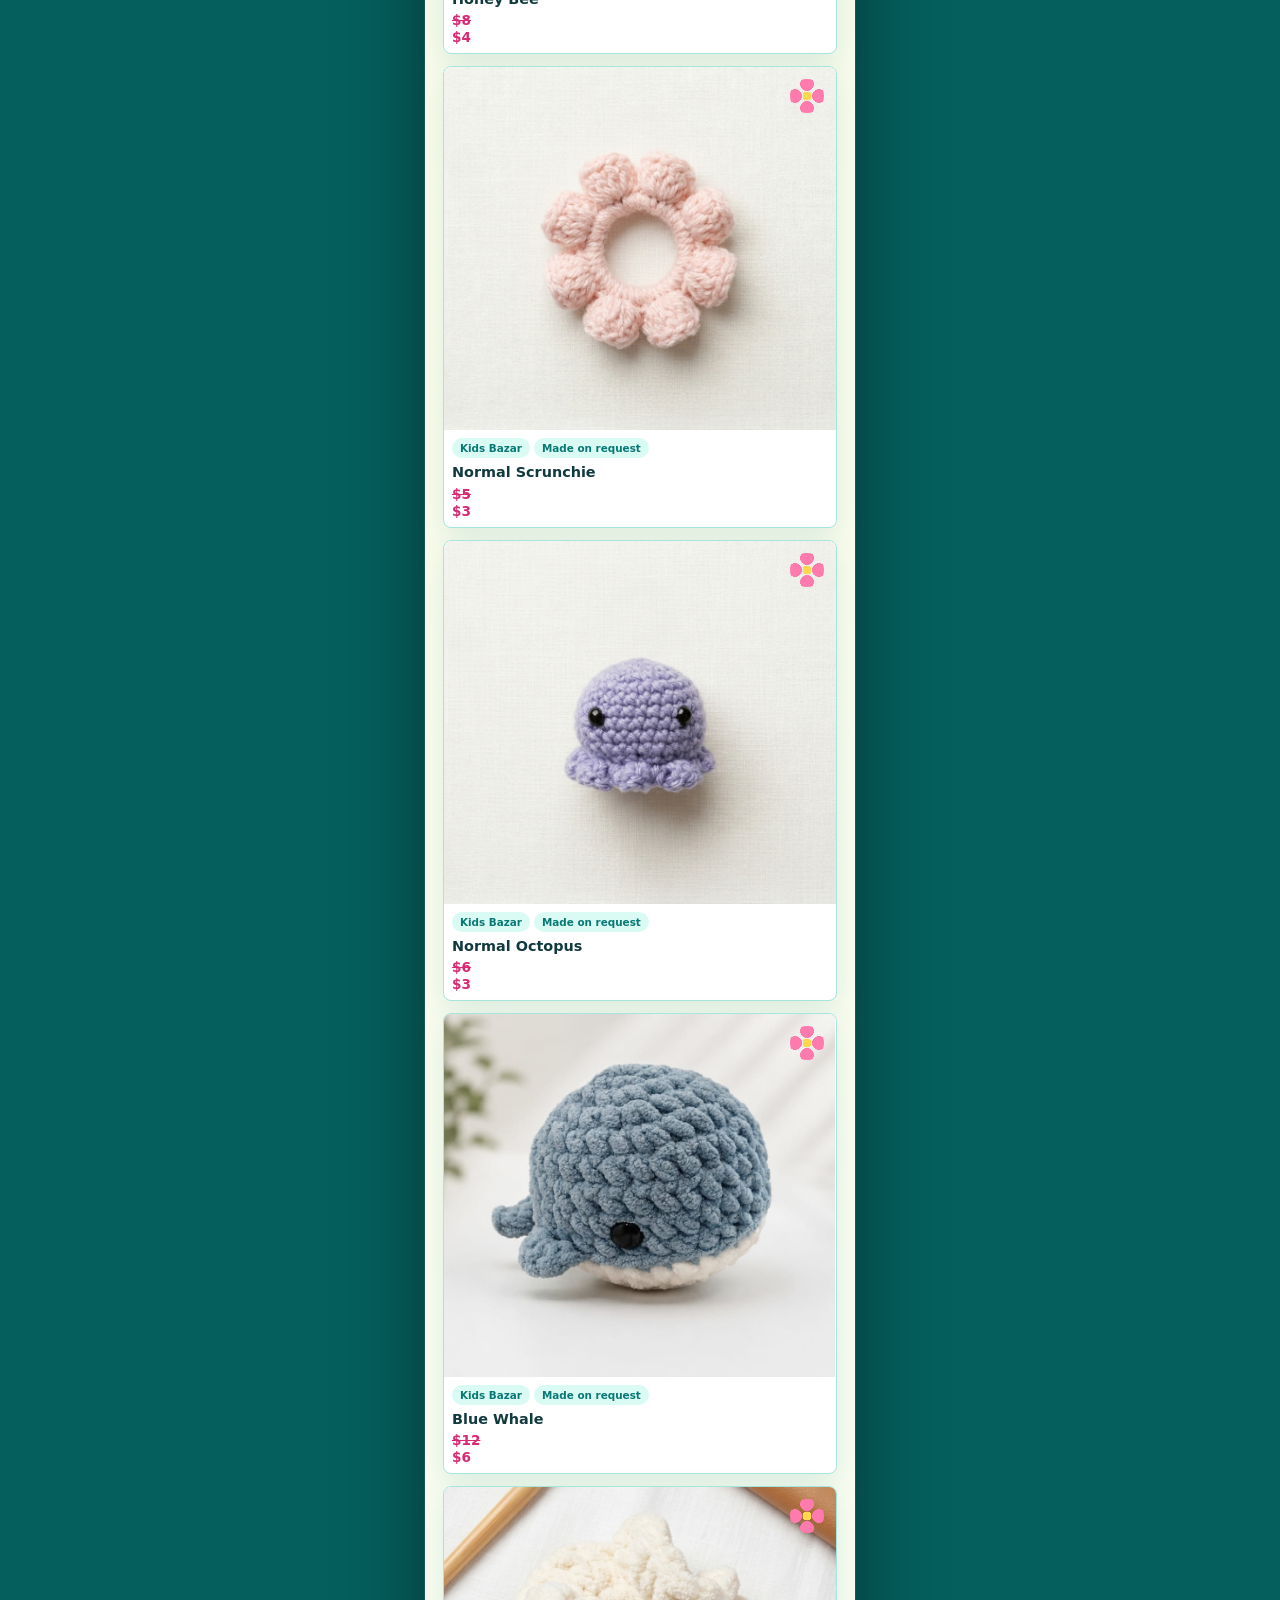
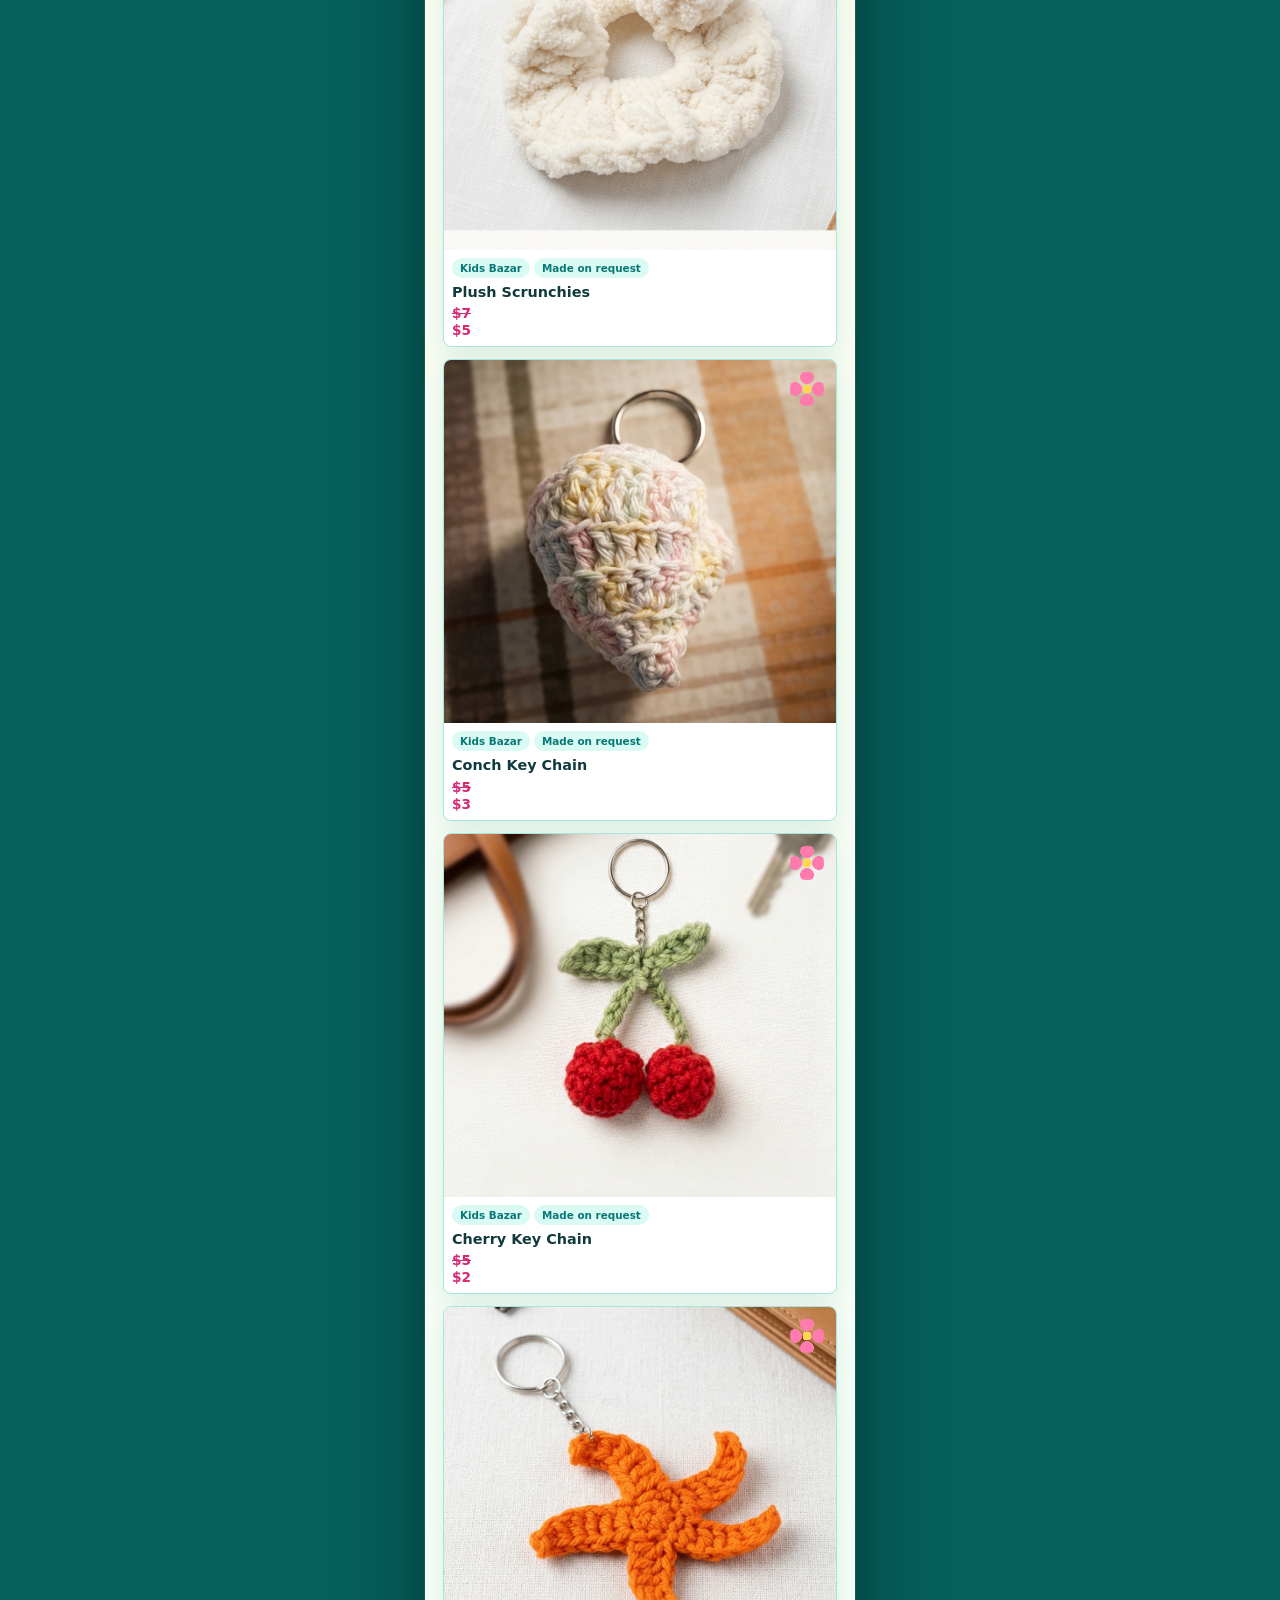
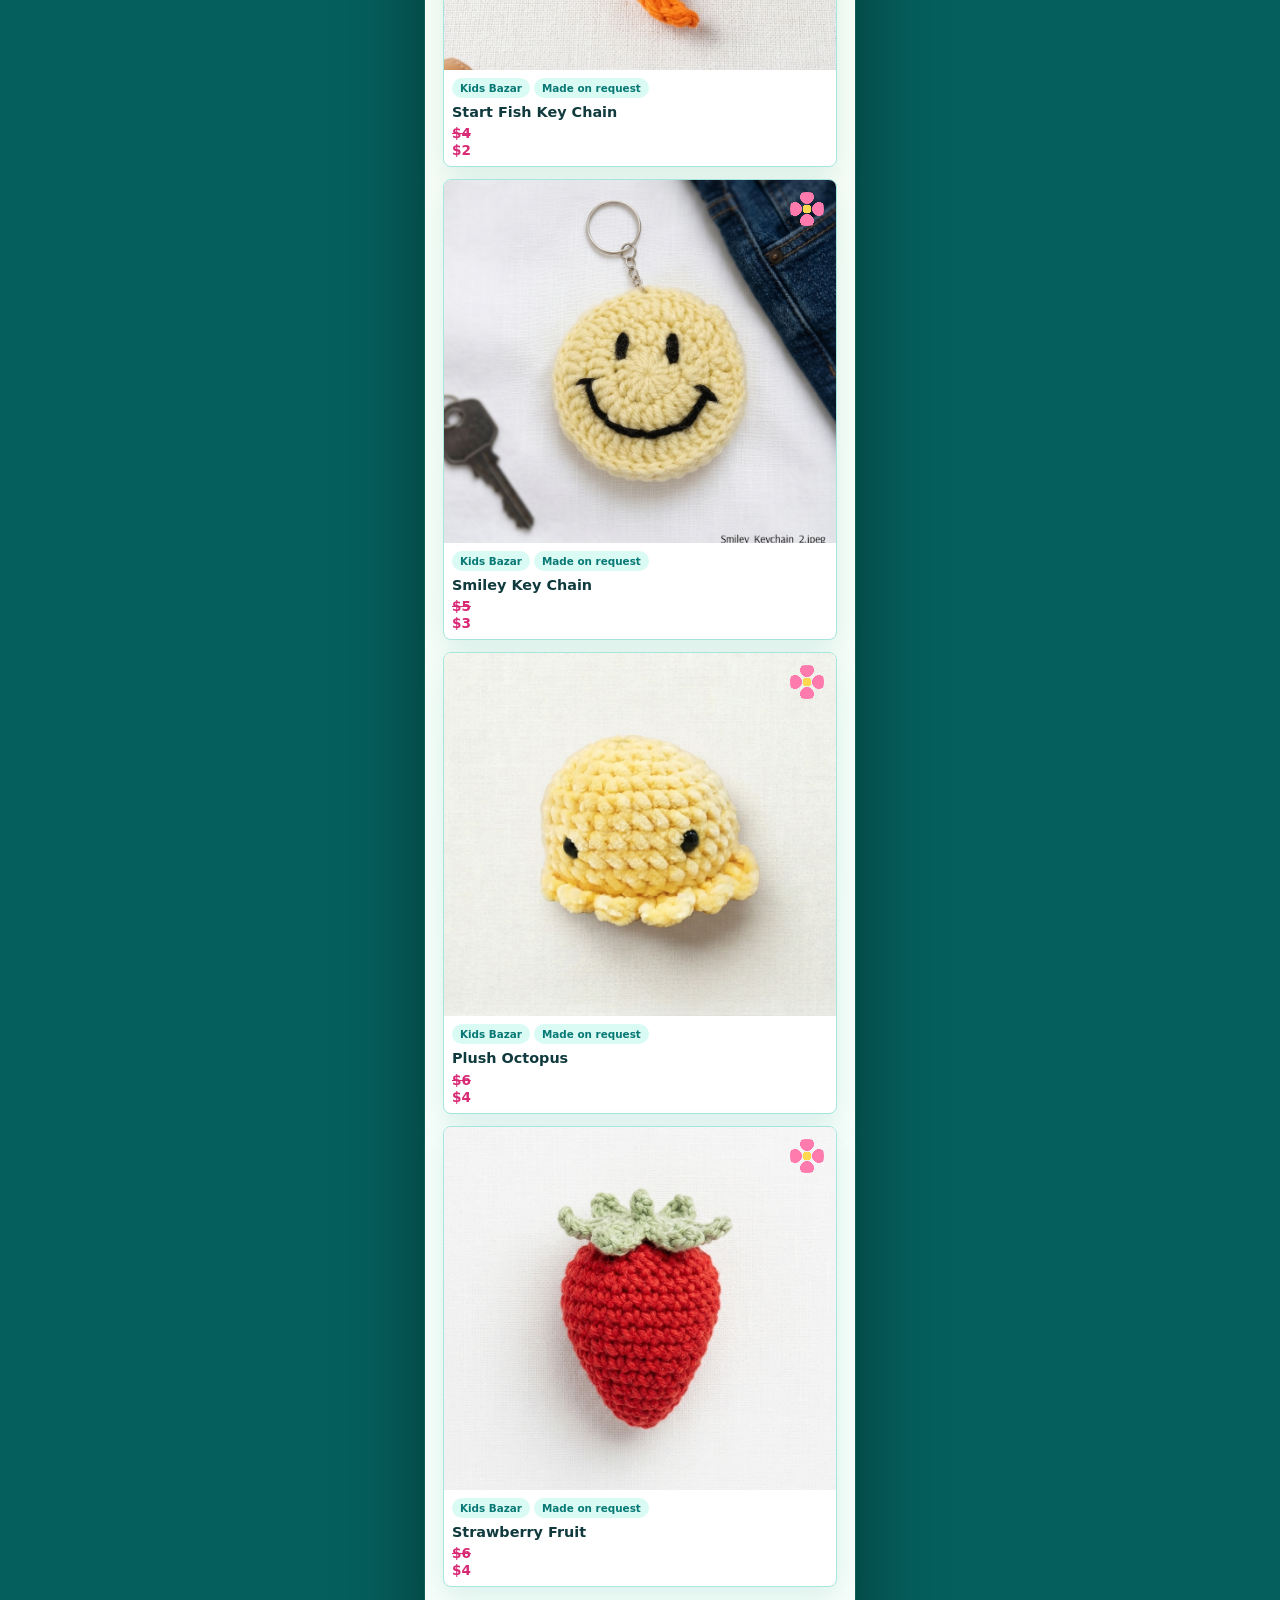
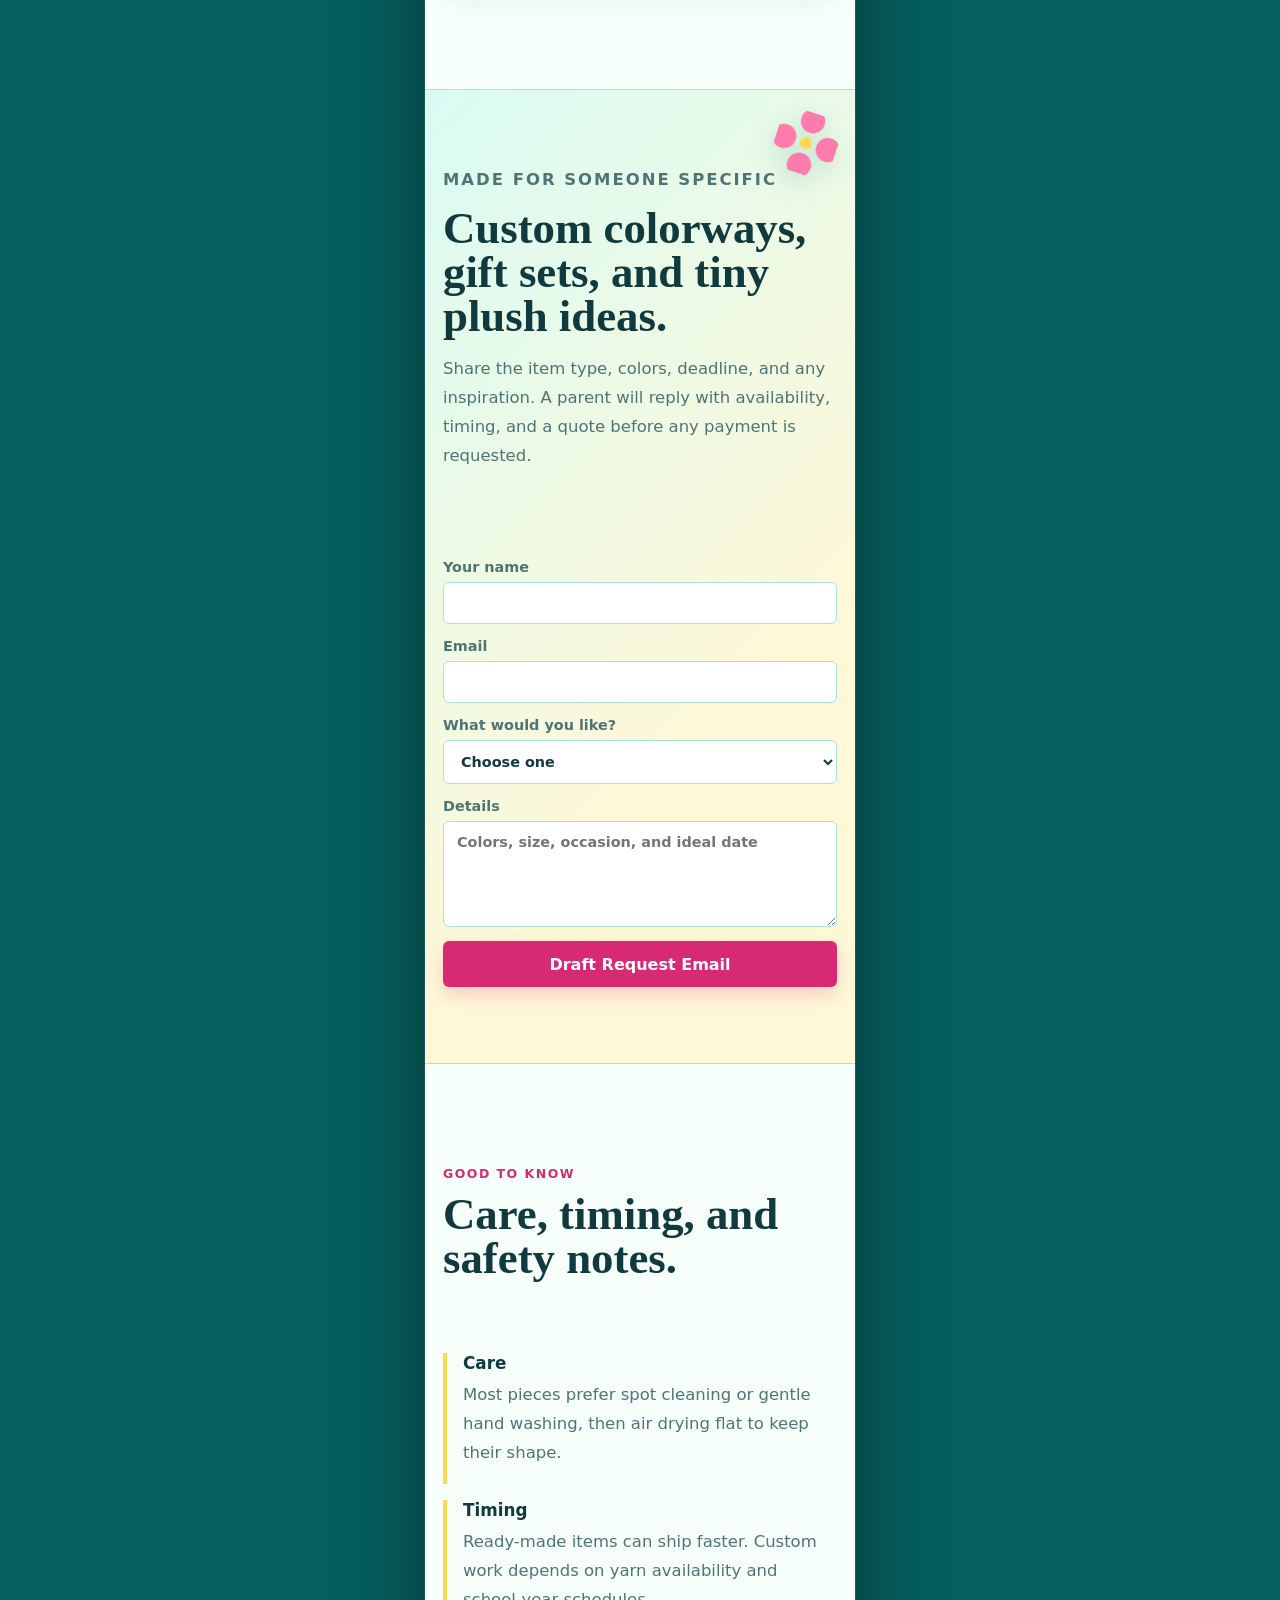
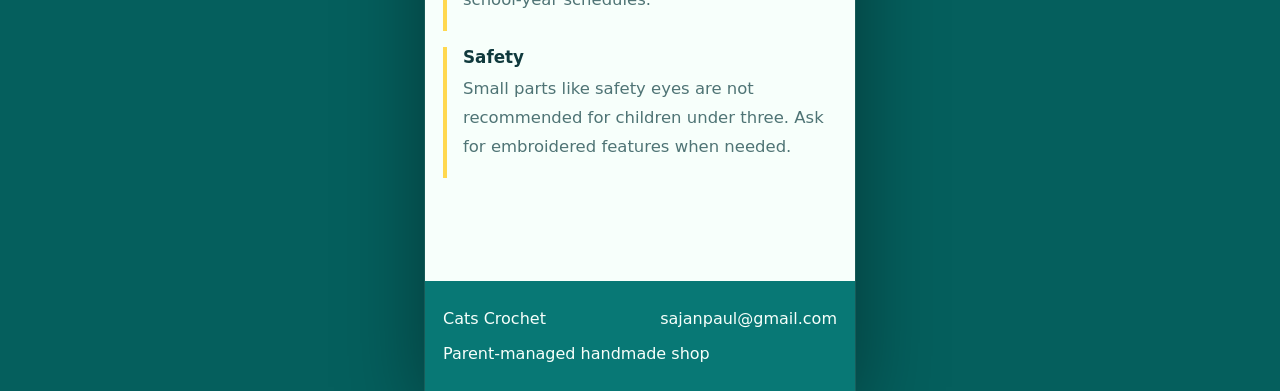
==== commit 55485d44: "Implement compact Amazon-like product tile grid with detail modal" ====
--- a/index.html
+++ b/index.html
@@ -122,6 +122,28 @@
       </section>
     </main>
 
+    <aside class="product-detail-modal" id="productDetailModal" aria-hidden="true">
+      <div class="product-detail-overlay" id="productDetailOverlay"></div>
+      <div class="product-detail-content">
+        <button class="close-button" type="button" id="closeDetail" aria-label="Close product details">×</button>
+        <div class="product-detail-body">
+          <div class="product-detail-image">
+            <img id="detailImage" src="" alt="Product image">
+          </div>
+          <div class="product-detail-info">
+            <h2 id="detailName"></h2>
+            <div class="detail-badges" id="detailBadges"></div>
+            <div class="detail-price">
+              <span id="detailOriginalPrice" class="original-price"></span>
+              <span id="detailPrice" class="price-main"></span>
+            </div>
+            <p class="detail-description" id="detailDescription"></p>
+            <button class="button primary" type="button" id="detailAddToCart">Add to Bag</button>
+          </div>
+        </div>
+      </div>
+    </aside>
+
     <aside class="cart-panel" id="cartPanel" aria-label="Shopping bag" aria-hidden="true">
       <div class="cart-header">
         <h2>Your Bag</h2>
--- a/styles.css
+++ b/styles.css
@@ -321,8 +321,8 @@
 
 .product-grid {
   display: grid;
-  grid-template-columns: repeat(4, minmax(0, 1fr));
-  gap: 18px;
+  grid-template-columns: repeat(auto-fill, minmax(140px, 1fr));
+  gap: 12px;
 }
 
 .product-card {
@@ -332,6 +332,13 @@
   border-radius: 8px;
   background: #ffffff;
   box-shadow: 0 10px 30px rgba(8, 120, 117, .12);
+  cursor: pointer;
+  transition: transform 0.2s ease, box-shadow 0.2s ease;
+}
+
+.product-card:hover {
+  transform: translateY(-4px);
+  box-shadow: 0 14px 40px rgba(8, 120, 117, .18);
 }
 
 .product-card::before {
@@ -361,71 +368,52 @@
 }
 
 .product-body {
-  padding: 16px;
+  padding: 8px;
 }
 
 .product-badges {
   display: flex;
   flex-wrap: wrap;
-  gap: 7px;
-  margin-bottom: 12px;
+  gap: 4px;
+  margin-bottom: 6px;
 }
 
 .badge,
 .count-pill {
   display: inline-flex;
   align-items: center;
-  min-height: 28px;
+  min-height: 20px;
   border-radius: 999px;
-  padding: 0 10px;
+  padding: 0 8px;
   color: var(--teal-dark);
   background: var(--teal-soft);
-  font-size: .78rem;
+  font-size: .65rem;
   font-weight: 850;
 }
 
-.badge.sale {
-  color: #fff;
-  background: var(--rose-dark);
-}
-
 .product-meta {
-  display: flex;
-  justify-content: space-between;
-  align-items: start;
-  gap: 12px;
-  margin-bottom: 8px;
+  display: grid;
+  gap: 4px;
+  margin-bottom: 0;
 }
 
 .product-title {
   margin: 0;
   line-height: 1.2;
+  font-size: 0.9rem;
 }
 
 .price {
   display: grid;
-  justify-items: end;
-  gap: 2px;
+  gap: 1px;
   font-weight: 900;
   color: var(--rose-dark);
-}
-
-.price del {
-  color: var(--muted);
-  font-size: .82rem;
-  font-weight: 700;
-}
-
-.product-body p {
-  min-height: 50px;
-  color: var(--muted);
-  line-height: 1.55;
-  font-size: .94rem;
-}
-
+  font-size: 0.85rem;
+}
+
+.product-body p,
 .product-card .button {
-  width: 100%;
-  min-height: 42px;
+  display: none;
 }
 
 .custom {
@@ -602,6 +590,160 @@
   opacity: 1;
 }
 
+.product-detail-modal {
+  position: fixed;
+  inset: 0;
+  z-index: 45;
+  display: grid;
+  place-items: center;
+  pointer-events: none;
+  opacity: 0;
+  transition: opacity 0.3s ease;
+}
+
+.product-detail-modal.open {
+  pointer-events: auto;
+  opacity: 1;
+}
+
+.product-detail-overlay {
+  position: absolute;
+  inset: 0;
+  background: rgba(16, 58, 61, 0.6);
+  cursor: pointer;
+}
+
+.product-detail-content {
+  position: relative;
+  z-index: 1;
+  width: min(900px, 95vw);
+  max-height: 90vh;
+  overflow-y: auto;
+  background: #ffffff;
+  border-radius: 12px;
+  box-shadow: 0 20px 60px rgba(8, 120, 117, 0.3);
+  animation: slideUp 0.3s ease;
+}
+
+@keyframes slideUp {
+  from {
+    opacity: 0;
+    transform: translateY(20px);
+  }
+  to {
+    opacity: 1;
+    transform: translateY(0);
+  }
+}
+
+.close-button {
+  position: absolute;
+  top: 16px;
+  right: 16px;
+  z-index: 2;
+  width: 40px;
+  height: 40px;
+  border: 0;
+  border-radius: 50%;
+  background: rgba(255, 255, 255, 0.9);
+  color: var(--ink);
+  font-size: 28px;
+  cursor: pointer;
+  display: flex;
+  align-items: center;
+  justify-content: center;
+  transition: background 0.2s ease;
+}
+
+.close-button:hover {
+  background: #ffffff;
+}
+
+.product-detail-body {
+  display: grid;
+  grid-template-columns: 1fr 1fr;
+  gap: 32px;
+  padding: 32px;
+}
+
+.product-detail-image {
+  display: flex;
+  align-items: center;
+  justify-content: center;
+}
+
+.product-detail-image img {
+  width: 100%;
+  max-width: 100%;
+  border-radius: 8px;
+  object-fit: cover;
+}
+
+.product-detail-info {
+  display: grid;
+  gap: 20px;
+}
+
+.product-detail-info h2 {
+  max-width: none;
+  margin: 0;
+  font-size: 2rem;
+}
+
+.detail-badges {
+  display: flex;
+  flex-wrap: wrap;
+  gap: 8px;
+}
+
+.detail-price {
+  display: grid;
+  gap: 8px;
+  font-size: 1.3rem;
+  font-weight: 900;
+  color: var(--rose-dark);
+}
+
+.detail-price .original-price {
+  text-decoration: line-through;
+  color: var(--muted);
+  font-size: 1rem;
+  font-weight: 700;
+}
+
+.detail-price .price-main {
+  display: block;
+  font-size: 1.8rem;
+}
+
+.detail-description {
+  color: var(--muted);
+  line-height: 1.7;
+  font-size: 1rem;
+}
+
+.product-detail-info .button {
+  width: 100%;
+  min-height: 48px;
+  font-size: 1rem;
+}
+
+@media (max-width: 768px) {
+  .product-detail-body {
+    grid-template-columns: 1fr;
+    gap: 20px;
+    padding: 20px;
+  }
+  
+  .product-detail-info h2 {
+    font-size: 1.5rem;
+  }
+  
+  .detail-price .price-main {
+    font-size: 1.4rem;
+  }
+}
+
 .empty {
   padding: 34px 0;
   color: var(--muted);
